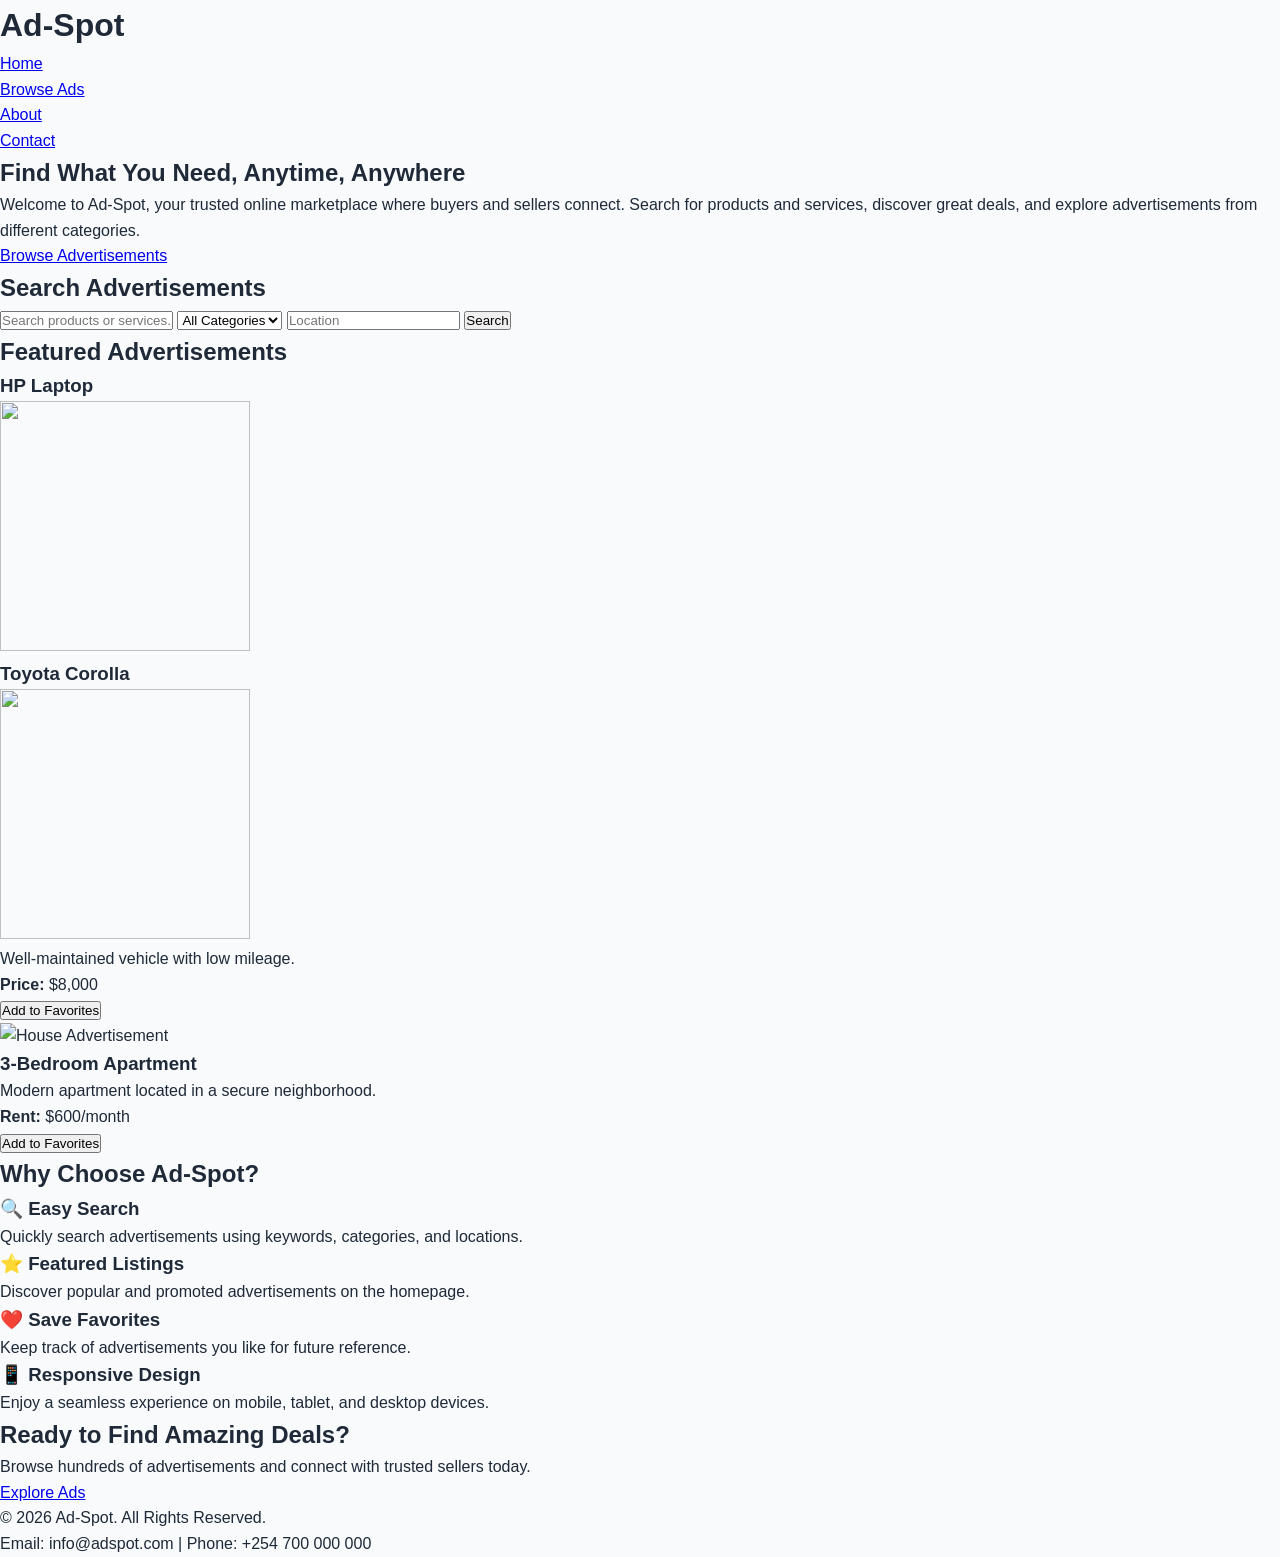
==== index.html @ 96683808 "Merge pull request #1 from Drizzy676/jethro Jethro" ====
<!DOCTYPE html>
<html lang="en">
<head>
    <meta charset="UTF-8">
    <meta name="viewport" content="width=device-width, initial-scale=1.0">
    <meta name="description" content="Ad-Spot - Search and browse advertisements for products and services.">
    <title>Ad-Spot | Home</title>

    <link rel="stylesheet" href="style.css">
</head>

<body>

    <!-- Header -->
    <header>
        <div class="logo">
            <h1>Ad-Spot</h1>
        </div>

        <nav>
            <ul>
                <li><a href="index.html" class="active">Home</a></li>
                <li><a href="browse.html">Browse Ads</a></li>
                <li><a href="about.html">About</a></li>
                <li><a href="contact.html">Contact</a></li>
            </ul>
        </nav>
    </header>

    <!--  Hero Section -->
    <section class="hero">
        <div class="hero-text">
            <h2>Find What You Need, Anytime, Anywhere</h2>

            <p>
                Welcome to Ad-Spot, your trusted online marketplace where buyers
                and sellers connect. Search for products and services, discover
                great deals, and explore advertisements from different categories.
            </p>

            <a href="browse.html" class="btn">Browse Advertisements</a>
        </div>
    </section>

    <!--  Search-->
    <section class="search">
        <h2>Search Advertisements</h2>

        <form>
            <input type="text" placeholder="Search products or services...">

            <select>
                <option>All Categories</option>
                <option>Electronics</option>
                <option>Vehicles</option>
                <option>Property</option>
                <option>Fashion</option>
                <option>Jobs</option>
                <option>Services</option>
            </select>

            <input type="text" placeholder="Location">

            <button type="submit">Search</button>
        </form>
    </section>

    <!-- Featured Ads -->
    <section class="featured-ads">
        <h2>Featured Advertisements</h2>

        <div class="ads">

            <article class="card">
                
                <h3>HP Laptop</h3>
                <img src="https://images.unsplash.com/photo-1541807084-5c52b6b3adef?fm=jpg&q=60&w=3000&auto=format&fit=crop&ixlib=rb-4.1.0&ixid=M3wxMjA3fDB8MHxzZWFyY2h8NHx8bGFwdG9wfGVufDB8fDB8fHww" alt="" height="250pxl" width="250pxl>

                <p>Powerful laptop suitable for work and study.</p>
                <p><strong>Price:</strong> $450</p>
                <button>Add to Favorites</button>
            </article>

            <article class="card">
                
                <h3>Toyota Corolla</h3>
                <img src="https://upload.wikimedia.org/wikipedia/commons/thumb/f/f6/Toyota_Corolla_Limousine_Hybrid_Genf_2019_1Y7A5576.jpg/330px-Toyota_Corolla_Limousine_Hybrid_Genf_2019_1Y7A5576.jpg?utm_source=sco.wikipedia.org&utm_campaign=parser&utm_content=thumbnail" alt="" height="250pxl" width="250pxl">
                <p>Well-maintained vehicle with low mileage.</p>
                <p><strong>Price:</strong> $8,000</p>
                <button>Add to Favorites</button>
            </article>

            <article class="card">
                <img src="images/house.jpg" alt="House Advertisement">
                <h3>3-Bedroom Apartment</h3>
                <p>Modern apartment located in a secure neighborhood.</p>
                <p><strong>Rent:</strong> $600/month</p>
                <button>Add to Favorites</button>
            </article>

        </div>
    </section>

    <!-- Why Choose Us  -->
    <section class="features">
        <h2>Why Choose Ad-Spot?</h2>

        <div class="feature-list">

            <div class="feature">
                <h3>🔍 Easy Search</h3>
                <p>Quickly search advertisements using keywords, categories, and locations.</p>
            </div>

            <div class="feature">
                <h3>⭐ Featured Listings</h3>
                <p>Discover popular and promoted advertisements on the homepage.</p>
            </div>

            <div class="feature">
                <h3>❤️ Save Favorites</h3>
                <p>Keep track of advertisements you like for future reference.</p>
            </div>

            <div class="feature">
                <h3>📱 Responsive Design</h3>
                <p>Enjoy a seamless experience on mobile, tablet, and desktop devices.</p>
            </div>

        </div>
    </section>

    <!--  Call to Action  -->
    <section class="cta">
        <h2>Ready to Find Amazing Deals?</h2>
        <p>Browse hundreds of advertisements and connect with trusted sellers today.</p>

        <a href="browse.html" class="btn">Explore Ads</a>
    </section>

    <!--  Footer  -->
    <footer>
        <p>&copy; 2026 Ad-Spot. All Rights Reserved.</p>

        <p>
            Email: info@adspot.com |
            Phone: +254 700 000 000
        </p>
    </footer>

</body>
</html>
---- style.css ----
*{
    margin:0;
    padding:0;
    box-sizing:border-box;
    font-family:'Poppins',sans-serif;
}

html{
    scroll-behavior:smooth;
}

body{
    background:#F8FAFC;
    color:#1F2937;
    line-height:1.6;
}
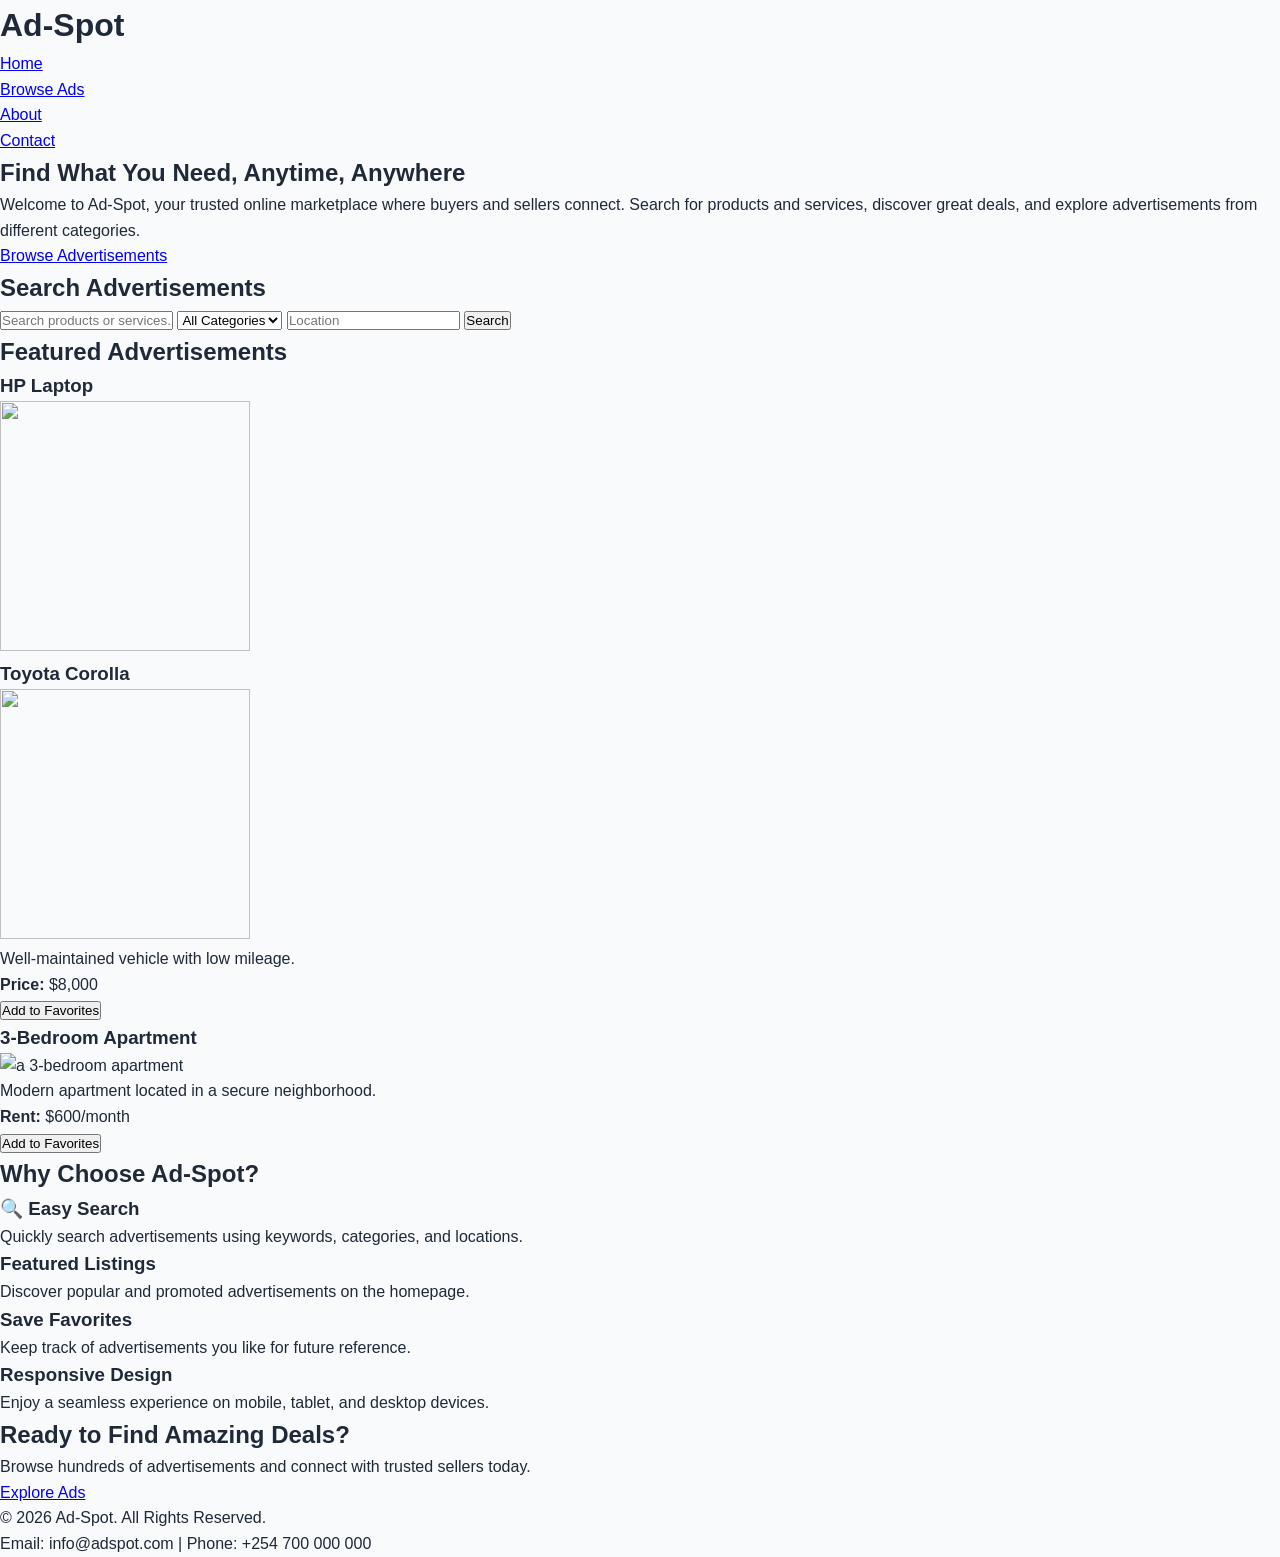
==== commit 15978443: "made changes on index.html and added images" ====
--- a/index.html
+++ b/index.html
@@ -91,8 +91,8 @@
             </article>
 
             <article class="card">
-                <img src="images/house.jpg" alt="House Advertisement">
                 <h3>3-Bedroom Apartment</h3>
+                <img src="https://propscout.co.ke/storage/properties/files/newly-built-1-bedroom-min-apartment-to-let-in-karen-s3kc2.jpg" alt="a 3-bedroom apartment" height="250 pxl" width="250pxl">
                 <p>Modern apartment located in a secure neighborhood.</p>
                 <p><strong>Rent:</strong> $600/month</p>
                 <button>Add to Favorites</button>
@@ -113,17 +113,17 @@
             </div>
 
             <div class="feature">
-                <h3>⭐ Featured Listings</h3>
+                <h3>Featured Listings</h3>
                 <p>Discover popular and promoted advertisements on the homepage.</p>
             </div>
 
             <div class="feature">
-                <h3>❤️ Save Favorites</h3>
+                <h3> Save Favorites</h3>
                 <p>Keep track of advertisements you like for future reference.</p>
             </div>
 
             <div class="feature">
-                <h3>📱 Responsive Design</h3>
+                <h3> Responsive Design</h3>
                 <p>Enjoy a seamless experience on mobile, tablet, and desktop devices.</p>
             </div>
 
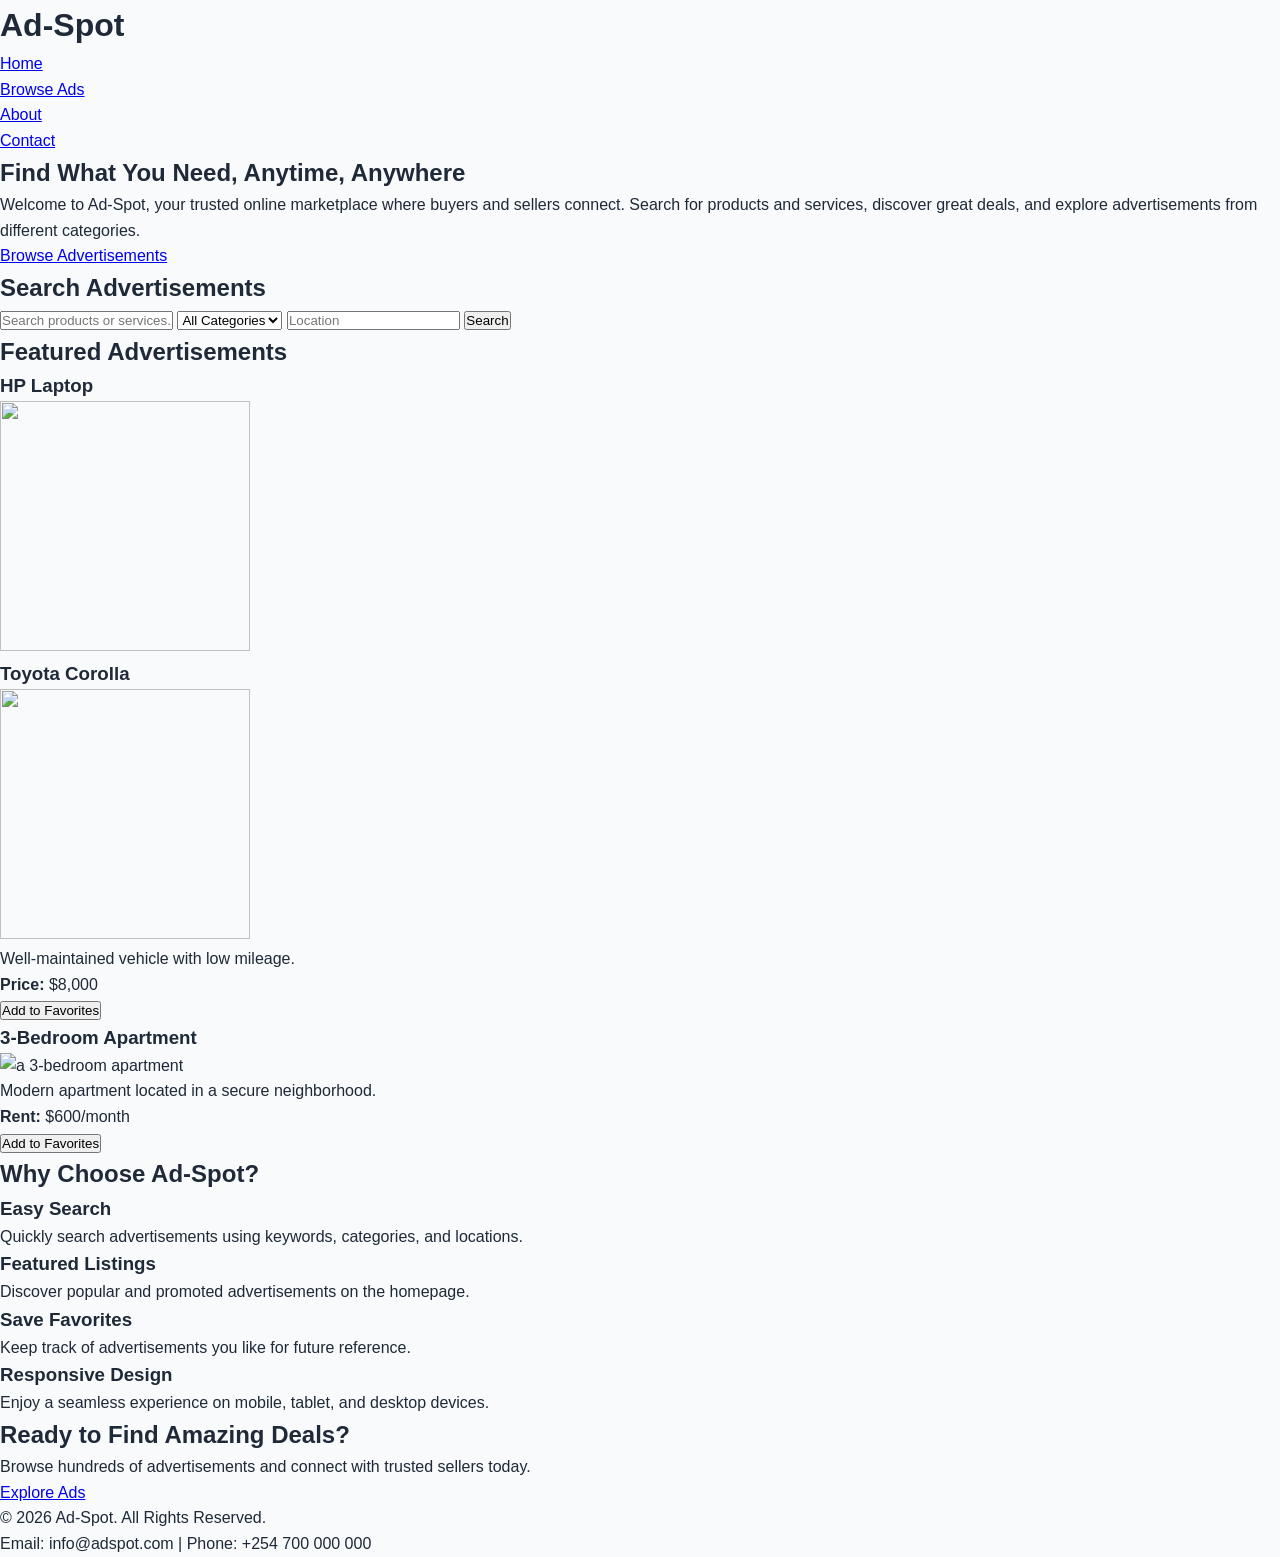
==== commit a2e074d1: "update home" ====
--- a/index.html
+++ b/index.html
@@ -1,153 +1,147 @@
-<!DOCTYPE html>
-<html lang="en">
-<head>
-    <meta charset="UTF-8">
-    <meta name="viewport" content="width=device-width, initial-scale=1.0">
-    <meta name="description" content="Ad-Spot - Search and browse advertisements for products and services.">
-    <title>Ad-Spot | Home</title>
-
-    <link rel="stylesheet" href="style.css">
-</head>
-
-<body>
-
-    <!-- Header -->
-    <header>
-        <div class="logo">
-            <h1>Ad-Spot</h1>
-        </div>
-
-        <nav>
-            <ul>
-                <li><a href="index.html" class="active">Home</a></li>
-                <li><a href="browse.html">Browse Ads</a></li>
-                <li><a href="about.html">About</a></li>
-                <li><a href="contact.html">Contact</a></li>
-            </ul>
-        </nav>
-    </header>
-
-    <!--  Hero Section -->
-    <section class="hero">
-        <div class="hero-text">
-            <h2>Find What You Need, Anytime, Anywhere</h2>
-
-            <p>
-                Welcome to Ad-Spot, your trusted online marketplace where buyers
-                and sellers connect. Search for products and services, discover
-                great deals, and explore advertisements from different categories.
-            </p>
-
-            <a href="browse.html" class="btn">Browse Advertisements</a>
-        </div>
-    </section>
-
-    <!--  Search-->
-    <section class="search">
-        <h2>Search Advertisements</h2>
-
-        <form>
-            <input type="text" placeholder="Search products or services...">
-
-            <select>
-                <option>All Categories</option>
-                <option>Electronics</option>
-                <option>Vehicles</option>
-                <option>Property</option>
-                <option>Fashion</option>
-                <option>Jobs</option>
-                <option>Services</option>
-            </select>
-
-            <input type="text" placeholder="Location">
-
-            <button type="submit">Search</button>
-        </form>
-    </section>
-
-    <!-- Featured Ads -->
-    <section class="featured-ads">
-        <h2>Featured Advertisements</h2>
-
-        <div class="ads">
-
-            <article class="card">
-                
-                <h3>HP Laptop</h3>
-                <img src="https://images.unsplash.com/photo-1541807084-5c52b6b3adef?fm=jpg&q=60&w=3000&auto=format&fit=crop&ixlib=rb-4.1.0&ixid=M3wxMjA3fDB8MHxzZWFyY2h8NHx8bGFwdG9wfGVufDB8fDB8fHww" alt="" height="250pxl" width="250pxl>
-
-                <p>Powerful laptop suitable for work and study.</p>
-                <p><strong>Price:</strong> $450</p>
-                <button>Add to Favorites</button>
-            </article>
-
-            <article class="card">
-                
-                <h3>Toyota Corolla</h3>
-                <img src="https://upload.wikimedia.org/wikipedia/commons/thumb/f/f6/Toyota_Corolla_Limousine_Hybrid_Genf_2019_1Y7A5576.jpg/330px-Toyota_Corolla_Limousine_Hybrid_Genf_2019_1Y7A5576.jpg?utm_source=sco.wikipedia.org&utm_campaign=parser&utm_content=thumbnail" alt="" height="250pxl" width="250pxl">
-                <p>Well-maintained vehicle with low mileage.</p>
-                <p><strong>Price:</strong> $8,000</p>
-                <button>Add to Favorites</button>
-            </article>
-
-            <article class="card">
-                <h3>3-Bedroom Apartment</h3>
-                <img src="https://propscout.co.ke/storage/properties/files/newly-built-1-bedroom-min-apartment-to-let-in-karen-s3kc2.jpg" alt="a 3-bedroom apartment" height="250 pxl" width="250pxl">
-                <p>Modern apartment located in a secure neighborhood.</p>
-                <p><strong>Rent:</strong> $600/month</p>
-                <button>Add to Favorites</button>
-            </article>
-
-        </div>
-    </section>
-
-    <!-- Why Choose Us  -->
-    <section class="features">
-        <h2>Why Choose Ad-Spot?</h2>
-
-        <div class="feature-list">
-
-            <div class="feature">
-                <h3>🔍 Easy Search</h3>
-                <p>Quickly search advertisements using keywords, categories, and locations.</p>
-            </div>
-
-            <div class="feature">
-                <h3>Featured Listings</h3>
-                <p>Discover popular and promoted advertisements on the homepage.</p>
-            </div>
-
-            <div class="feature">
-                <h3> Save Favorites</h3>
-                <p>Keep track of advertisements you like for future reference.</p>
-            </div>
-
-            <div class="feature">
-                <h3> Responsive Design</h3>
-                <p>Enjoy a seamless experience on mobile, tablet, and desktop devices.</p>
-            </div>
-
-        </div>
-    </section>
-
-    <!--  Call to Action  -->
-    <section class="cta">
-        <h2>Ready to Find Amazing Deals?</h2>
-        <p>Browse hundreds of advertisements and connect with trusted sellers today.</p>
-
-        <a href="browse.html" class="btn">Explore Ads</a>
-    </section>
-
-    <!--  Footer  -->
-    <footer>
-        <p>&copy; 2026 Ad-Spot. All Rights Reserved.</p>
-
-        <p>
-            Email: info@adspot.com |
-            Phone: +254 700 000 000
-        </p>
-    </footer>
-
-</body>
-</html>
-
+<!DOCTYPE html>
+<html lang="en">
+<head>
+    <meta charset="UTF-8">
+    <meta name="viewport" content="width=device-width, initial-scale=1.0">
+    <meta name="description" content="Ad-Spot - Search and browse advertisements for products and services.">
+    <title>Ad-Spot | Home</title>
+
+    <link rel="stylesheet" href="style.css">
+</head>
+
+<body>
+
+    <header>
+        <div class="logo">
+            <h1>Ad-Spot</h1>
+        </div>
+
+        <nav>
+            <ul>
+                <li><a href="index.html" class="active">Home</a></li>
+                <li><a href="browse.html">Browse Ads</a></li>
+                <li><a href="about.html">About</a></li>
+                <li><a href="contact.html">Contact</a></li>
+            </ul>
+        </nav>
+    </header>
+
+    <section class="hero">
+        <div class="hero-text">
+            <h2>Find What You Need, Anytime, Anywhere</h2>
+
+            <p>
+                Welcome to Ad-Spot, your trusted online marketplace where buyers
+                and sellers connect. Search for products and services, discover
+                great deals, and explore advertisements from different categories.
+            </p>
+
+            <a href="advertisement.html" class="btn">Browse Advertisements</a>
+        </div>
+    </section>
+
+    <section class="search">
+        <h2>Search Advertisements</h2>
+
+        <form>
+            <input type="text" placeholder="Search products or services...">
+
+            <select>
+                <option>All Categories</option>
+                <option>Electronics</option>
+                <option>Vehicles</option>
+                <option>Property</option>
+                <option>Fashion</option>
+                <option>Jobs</option>
+                <option>Services</option>
+            </select>
+
+            <input type="text" placeholder="Location">
+
+            <button type="submit">Search</button>
+        </form>
+    </section>
+
+    <section class="featured-ads">
+        <h2>Featured Advertisements</h2>
+
+        <div class="ads">
+
+            <article class="card">
+                
+                <h3>HP Laptop</h3>
+                <img src="https://images.unsplash.com/photo-1541807084-5c52b6b3adef?fm=jpg&q=60&w=3000&auto=format&fit=crop&ixlib=rb-4.1.0&ixid=M3wxMjA3fDB8MHxzZWFyY2h8NHx8bGFwdG9wfGVufDB8fDB8fHww" alt="" height="250pxl" width="250pxl>
+
+                <p>Powerful laptop suitable for work and study.</p>
+                <p><strong>Price:</strong> $450</p>
+                <button>Add to Favorites</button>
+            </article>
+
+            <article class="card">
+                
+                <h3>Toyota Corolla</h3>
+                <img src="https://upload.wikimedia.org/wikipedia/commons/thumb/f/f6/Toyota_Corolla_Limousine_Hybrid_Genf_2019_1Y7A5576.jpg/330px-Toyota_Corolla_Limousine_Hybrid_Genf_2019_1Y7A5576.jpg?utm_source=sco.wikipedia.org&utm_campaign=parser&utm_content=thumbnail" alt="" height="250pxl" width="250pxl">
+                <p>Well-maintained vehicle with low mileage.</p>
+                <p><strong>Price:</strong> $8,000</p>
+                <button>Add to Favorites</button>
+            </article>
+
+            <article class="card">
+                <h3>3-Bedroom Apartment</h3>
+                <img src="https://propscout.co.ke/storage/properties/files/newly-built-1-bedroom-min-apartment-to-let-in-karen-s3kc2.jpg" alt="a 3-bedroom apartment" height="250 pxl" width="250pxl">
+                <p>Modern apartment located in a secure neighborhood.</p>
+                <p><strong>Rent:</strong> $600/month</p>
+                <button>Add to Favorites</button>
+            </article>
+
+        </div>
+    </section>
+
+    <section class="features">
+        <h2>Why Choose Ad-Spot?</h2>
+
+        <div class="feature-list">
+
+            <div class="feature">
+                <h3>Easy Search</h3>
+                <p>Quickly search advertisements using keywords, categories, and locations.</p>
+            </div>
+
+            <div class="feature">
+                <h3>Featured Listings</h3>
+                <p>Discover popular and promoted advertisements on the homepage.</p>
+            </div>
+
+            <div class="feature">
+                <h3> Save Favorites</h3>
+                <p>Keep track of advertisements you like for future reference.</p>
+            </div>
+
+            <div class="feature">
+                <h3> Responsive Design</h3>
+                <p>Enjoy a seamless experience on mobile, tablet, and desktop devices.</p>
+            </div>
+
+        </div>
+    </section>
+
+    <section class="cta">
+        <h2>Ready to Find Amazing Deals?</h2>
+        <p>Browse hundreds of advertisements and connect with trusted sellers today.</p>
+
+        <a href="advertisement.html" class="btn">Explore Ads</a>
+    </section>
+
+    <footer>
+        <p>&copy; 2026 Ad-Spot. All Rights Reserved.</p>
+
+        <p>
+            Email: info@adspot.com |
+            Phone: +254 700 000 000
+        </p>
+    </footer>
+
+<script src="script.js"></script>
+
+</body>
+</html>
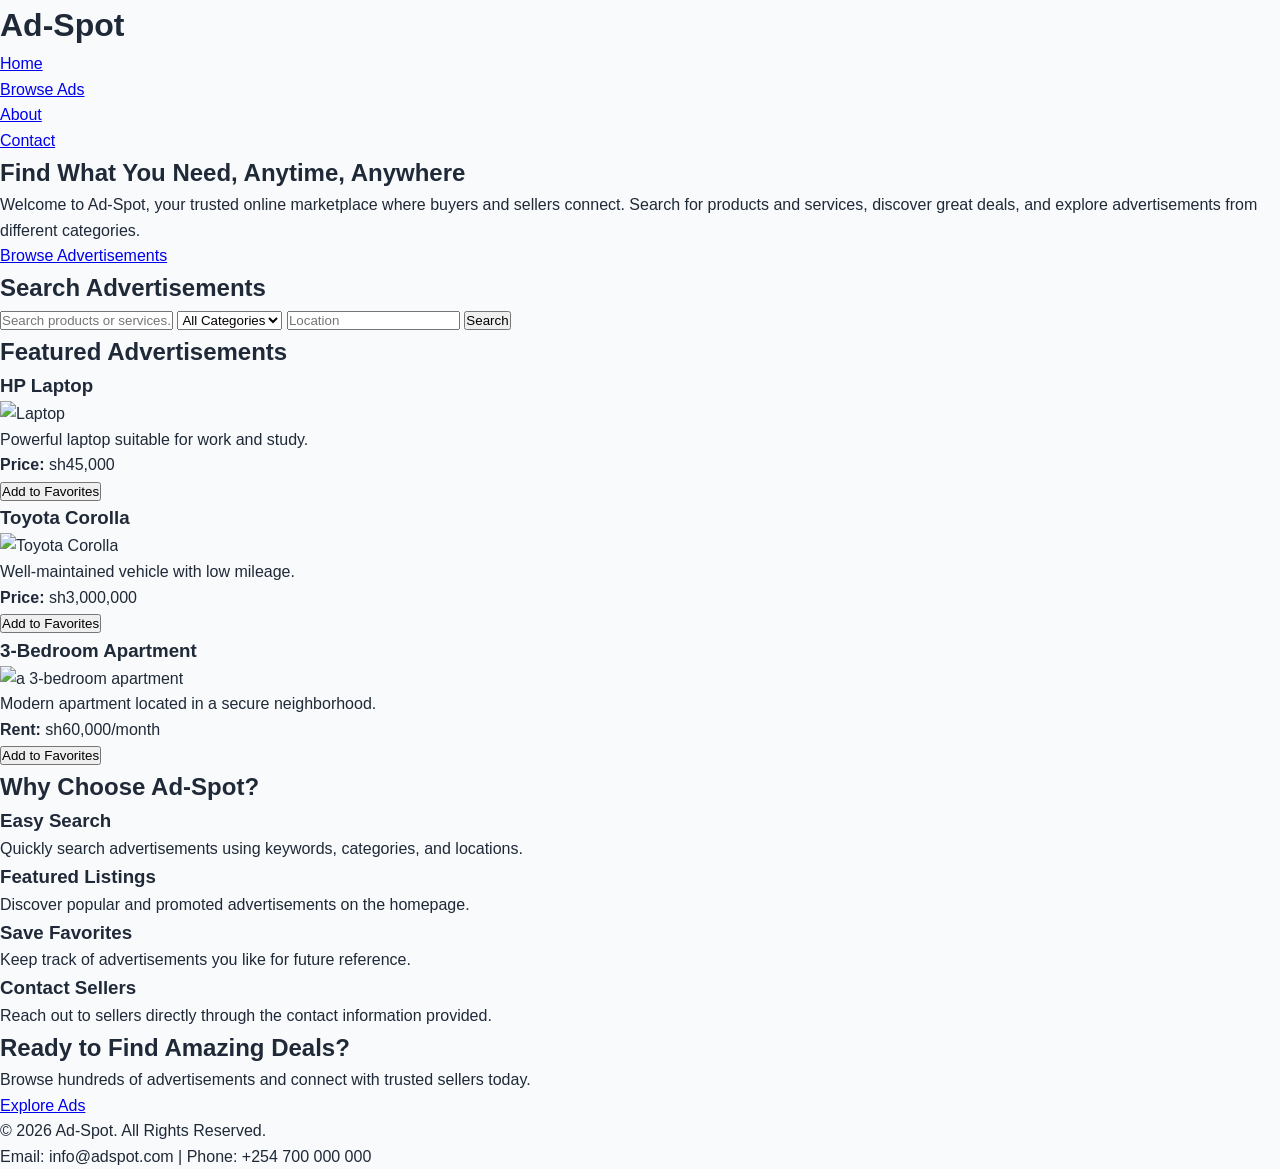
==== commit 84096caa: "Final homepage" ====
--- a/index.html
+++ b/index.html
@@ -19,7 +19,7 @@
         <nav>
             <ul>
                 <li><a href="index.html" class="active">Home</a></li>
-                <li><a href="browse.html">Browse Ads</a></li>
+                <li><a href="advertisement.html">Browse Ads</a></li>
                 <li><a href="about.html">About</a></li>
                 <li><a href="contact.html">Contact</a></li>
             </ul>
@@ -70,27 +70,27 @@
             <article class="card">
                 
                 <h3>HP Laptop</h3>
-                <img src="https://images.unsplash.com/photo-1541807084-5c52b6b3adef?fm=jpg&q=60&w=3000&auto=format&fit=crop&ixlib=rb-4.1.0&ixid=M3wxMjA3fDB8MHxzZWFyY2h8NHx8bGFwdG9wfGVufDB8fDB8fHww" alt="" height="250pxl" width="250pxl>
+                <img src="https://images.unsplash.com/photo-1541807084-5c52b6b3adef?fm=jpg&q=60&w=3000&auto=format&fit=crop&ixlib=rb-4.1.0&ixid=M3wxMjA3fDB8MHxzZWFyY2h8NHx8bGFwdG9wfGVufDB8fDB8fHww" alt="Laptop" height="250px" width="250px">
 
                 <p>Powerful laptop suitable for work and study.</p>
-                <p><strong>Price:</strong> $450</p>
+                <p><strong>Price:</strong> sh45,000</p>
                 <button>Add to Favorites</button>
             </article>
 
             <article class="card">
                 
                 <h3>Toyota Corolla</h3>
-                <img src="https://upload.wikimedia.org/wikipedia/commons/thumb/f/f6/Toyota_Corolla_Limousine_Hybrid_Genf_2019_1Y7A5576.jpg/330px-Toyota_Corolla_Limousine_Hybrid_Genf_2019_1Y7A5576.jpg?utm_source=sco.wikipedia.org&utm_campaign=parser&utm_content=thumbnail" alt="" height="250pxl" width="250pxl">
+                <img src="https://upload.wikimedia.org/wikipedia/commons/thumb/f/f6/Toyota_Corolla_Limousine_Hybrid_Genf_2019_1Y7A5576.jpg/330px-Toyota_Corolla_Limousine_Hybrid_Genf_2019_1Y7A5576.jpg?utm_source=sco.wikipedia.org&utm_campaign=parser&utm_content=thumbnail" alt="Toyota Corolla" height="250px" width="250px">
                 <p>Well-maintained vehicle with low mileage.</p>
-                <p><strong>Price:</strong> $8,000</p>
+                <p><strong>Price:</strong> sh3,000,000</p>
                 <button>Add to Favorites</button>
             </article>
 
             <article class="card">
                 <h3>3-Bedroom Apartment</h3>
-                <img src="https://propscout.co.ke/storage/properties/files/newly-built-1-bedroom-min-apartment-to-let-in-karen-s3kc2.jpg" alt="a 3-bedroom apartment" height="250 pxl" width="250pxl">
+                <img src="https://propscout.co.ke/storage/properties/files/newly-built-1-bedroom-min-apartment-to-let-in-karen-s3kc2.jpg" alt="a 3-bedroom apartment" height="250px" width="250px">
                 <p>Modern apartment located in a secure neighborhood.</p>
-                <p><strong>Rent:</strong> $600/month</p>
+                <p><strong>Rent:</strong> sh60,000/month</p>
                 <button>Add to Favorites</button>
             </article>
 
@@ -118,8 +118,8 @@
             </div>
 
             <div class="feature">
-                <h3> Responsive Design</h3>
-                <p>Enjoy a seamless experience on mobile, tablet, and desktop devices.</p>
+                <h3>Contact Sellers</h3>
+                <p>Reach out to sellers directly through the contact information provided.</p>
             </div>
 
         </div>
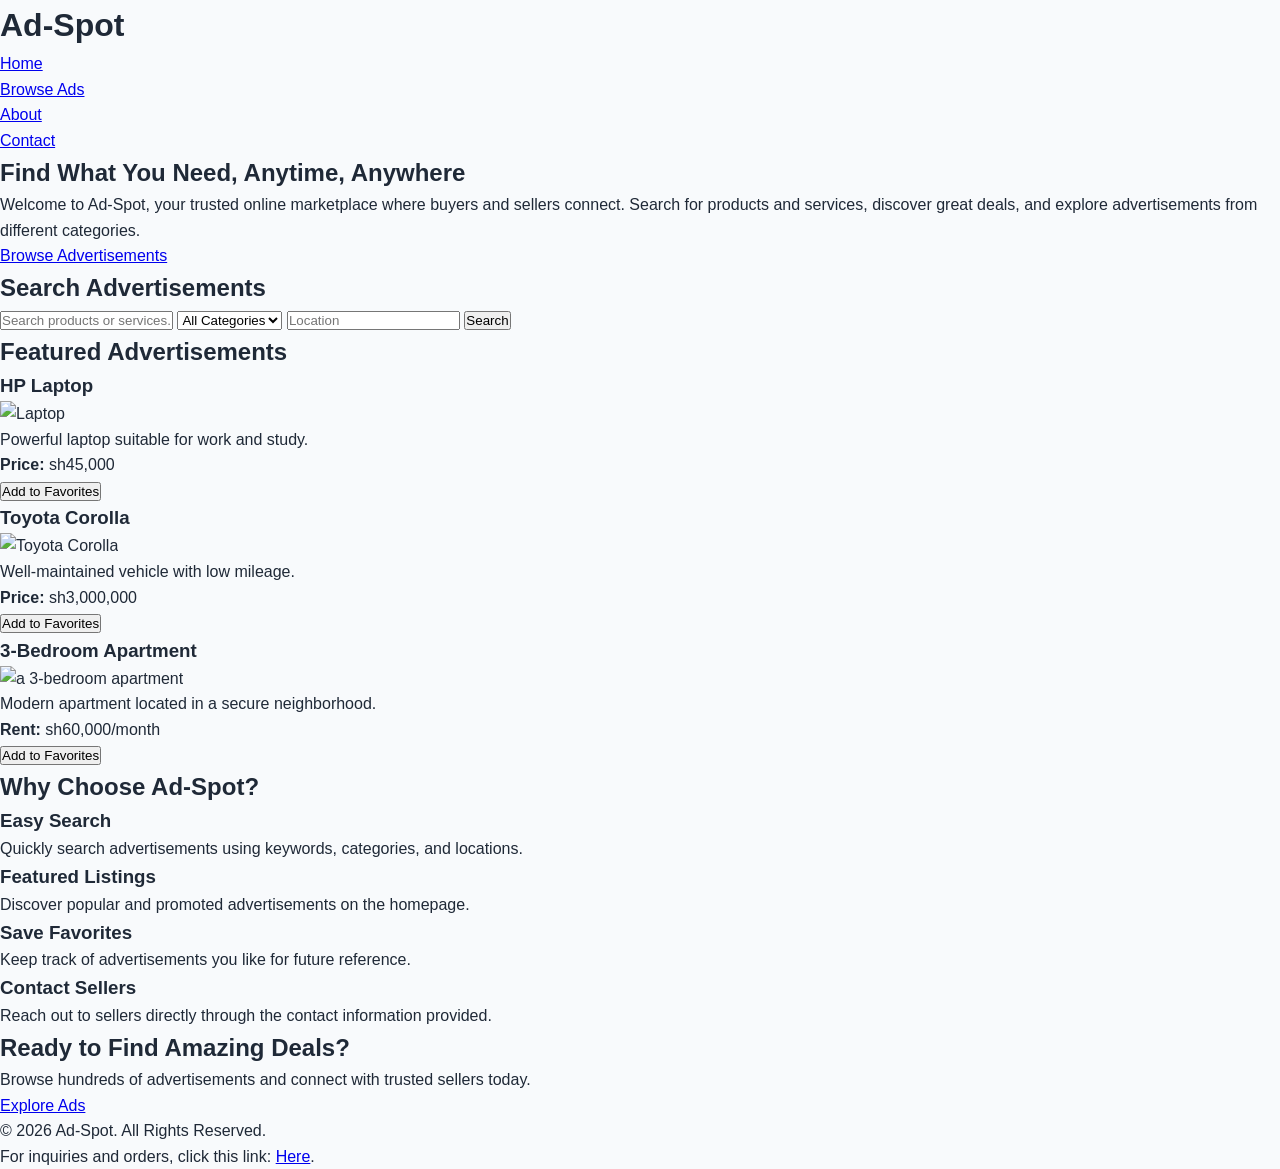
==== commit fce7ba70: "added contact info on homepage" ====
--- a/index.html
+++ b/index.html
@@ -136,8 +136,7 @@
         <p>&copy; 2026 Ad-Spot. All Rights Reserved.</p>
 
         <p>
-            Email: info@adspot.com |
-            Phone: +254 700 000 000
+            For inquiries and orders, click this link: <a href="contact.html">Here</a>.
         </p>
     </footer>
 
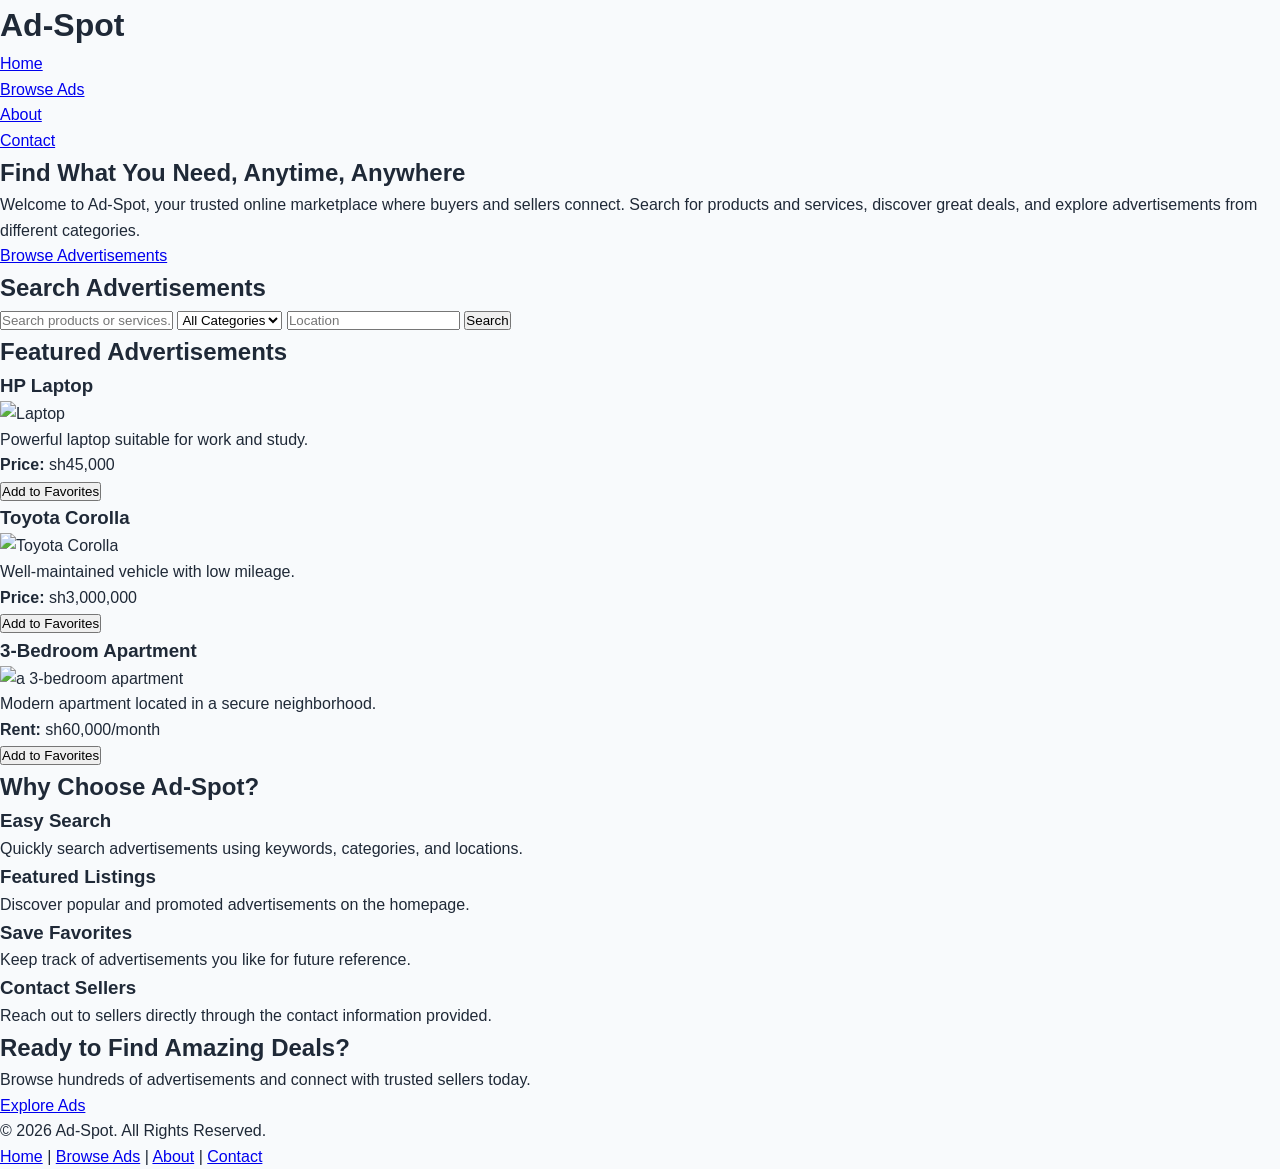
==== commit 63e2574c: "add nav bar" ====
--- a/index.html
+++ b/index.html
@@ -136,7 +136,10 @@
         <p>&copy; 2026 Ad-Spot. All Rights Reserved.</p>
 
         <p>
-            For inquiries and orders, click this link: <a href="contact.html">Here</a>.
+            <a href="index.html">Home</a> |
+            <a href="advertisement.html">Browse Ads</a> |
+            <a href="about.html">About</a> |
+            <a href="contact.html">Contact</a>
         </p>
     </footer>
 
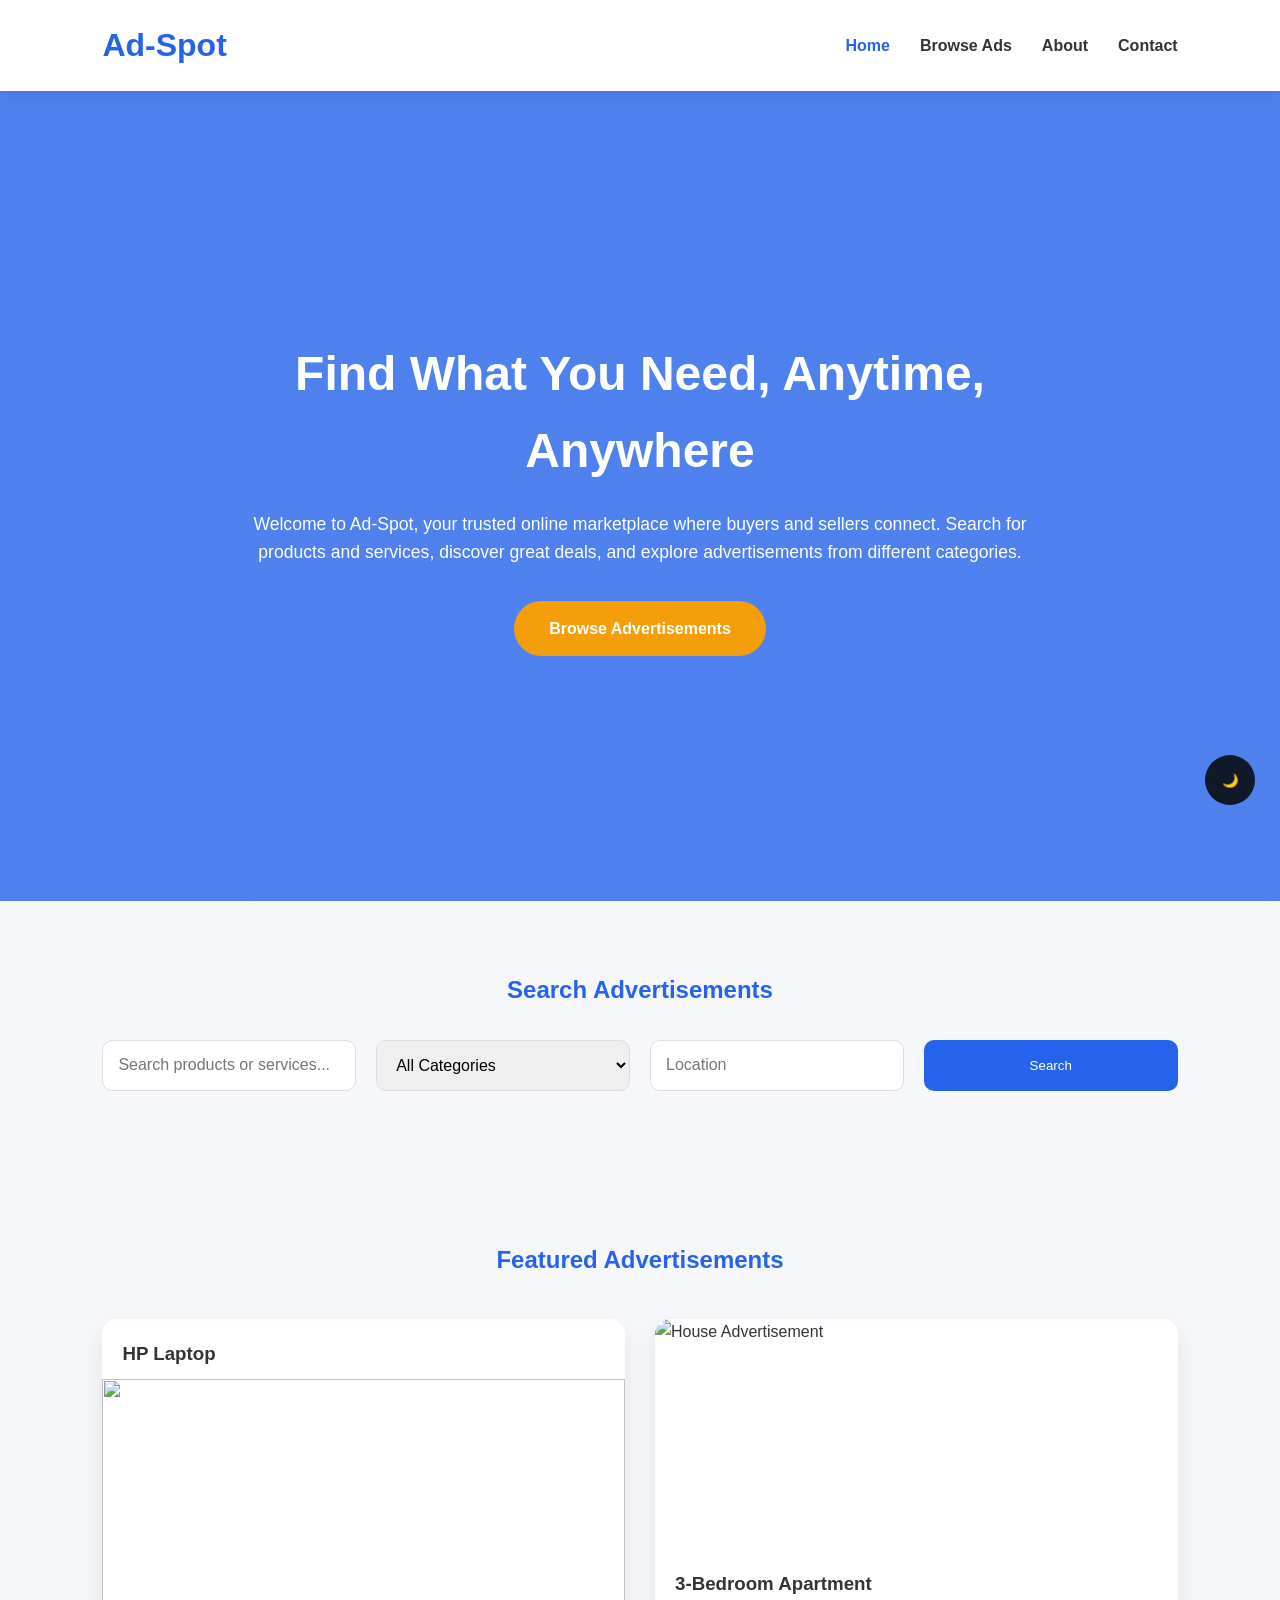
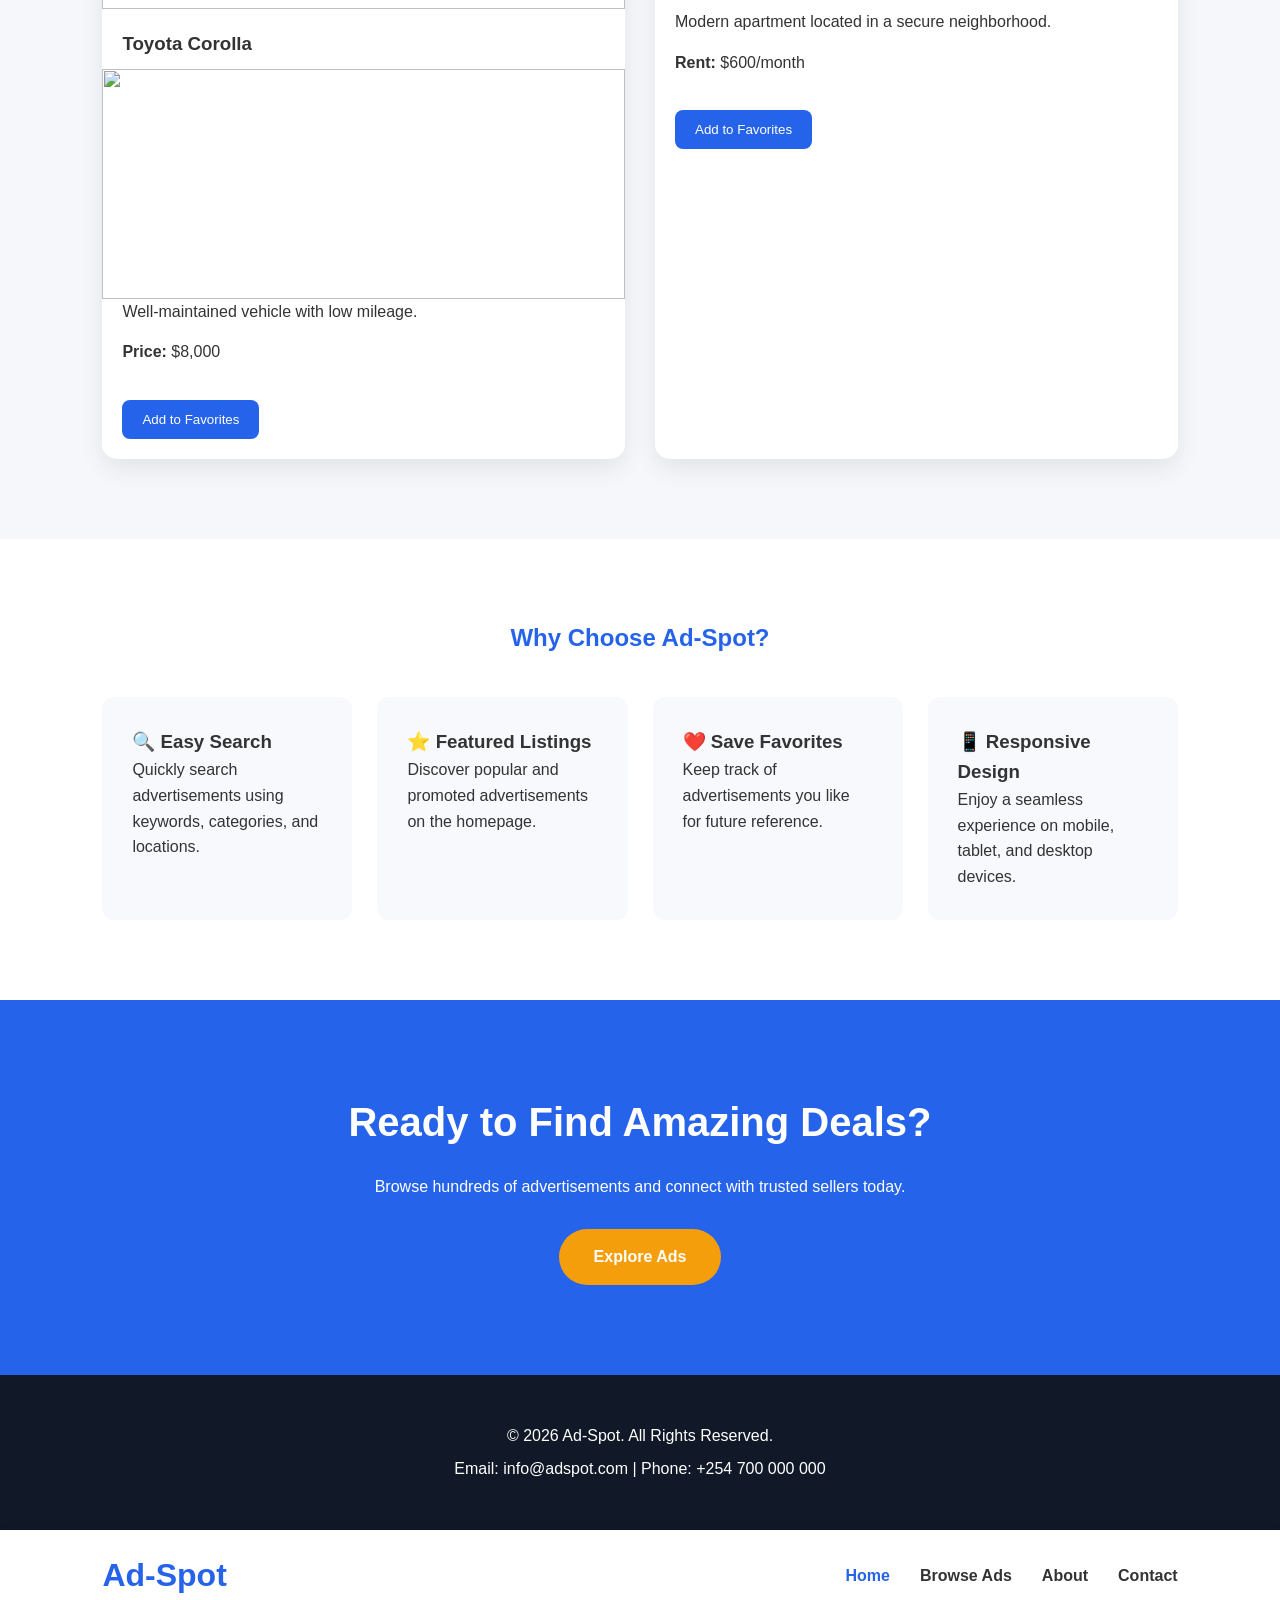
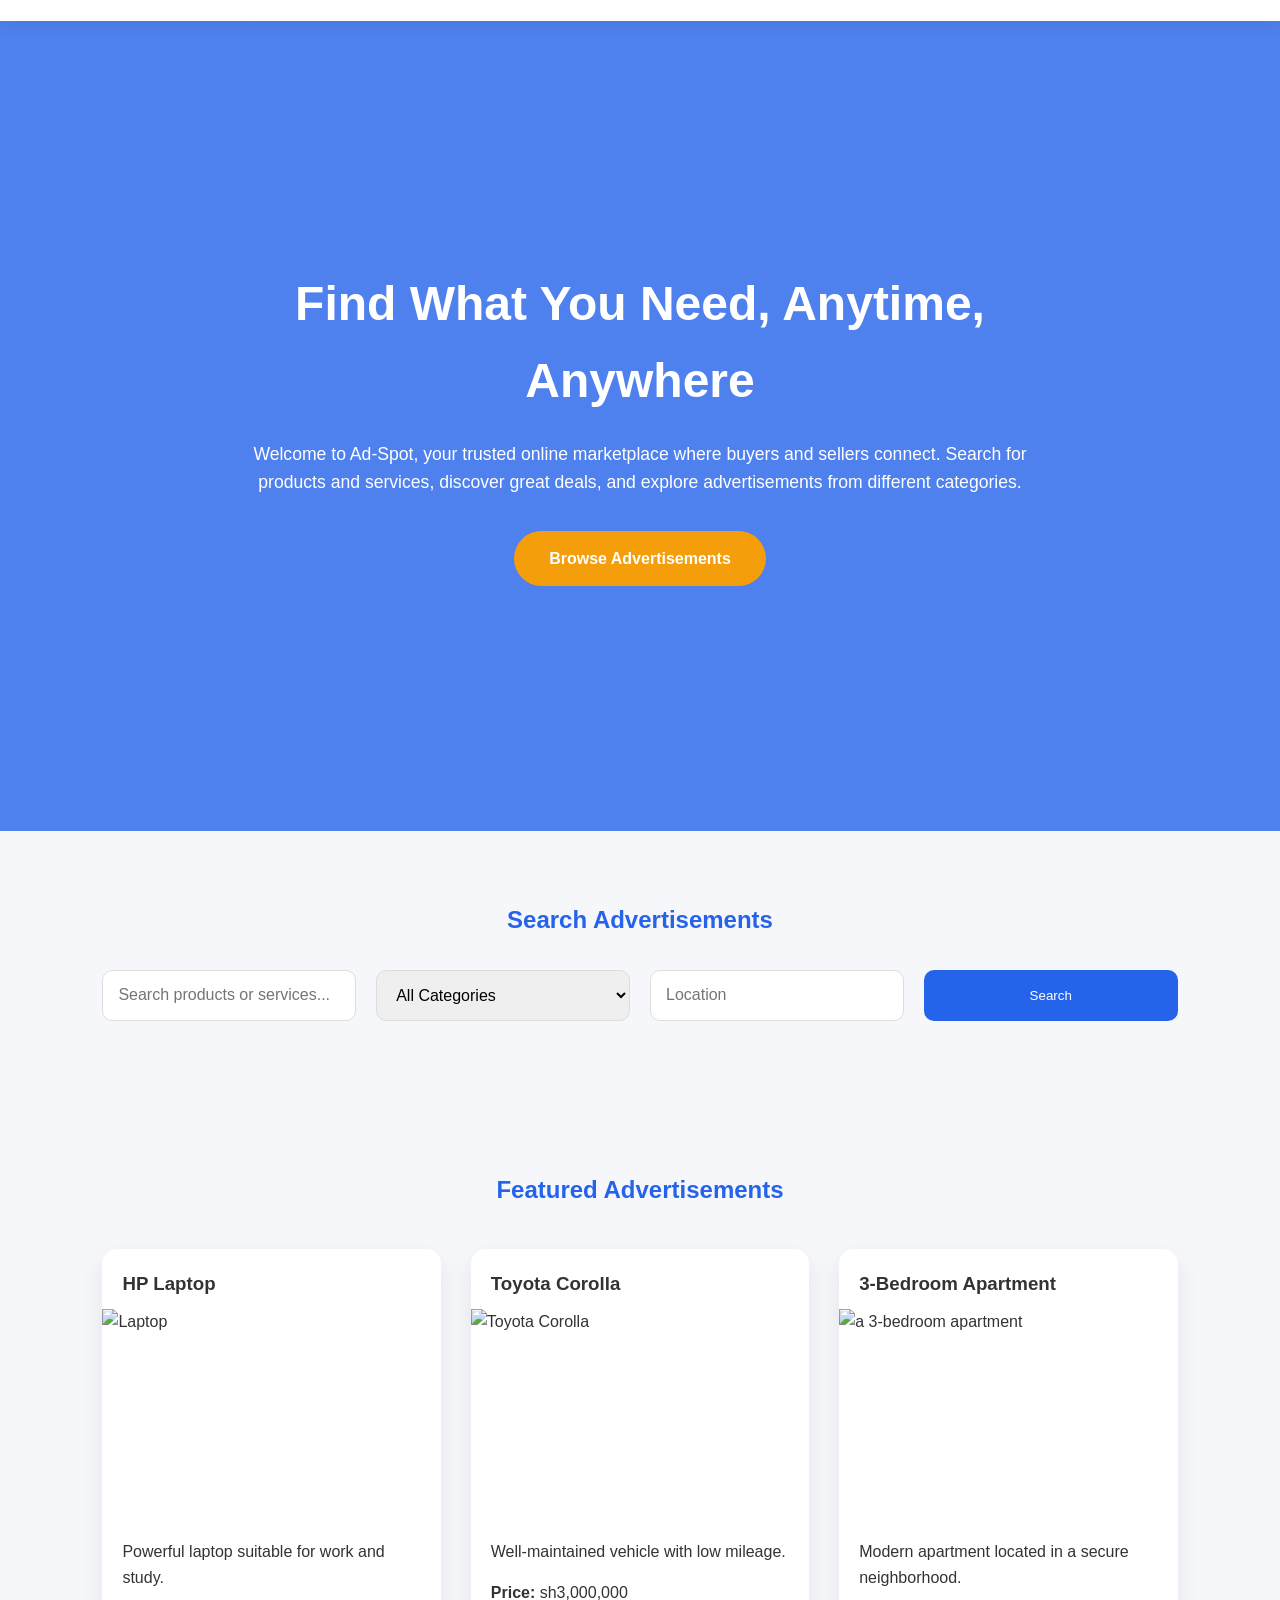
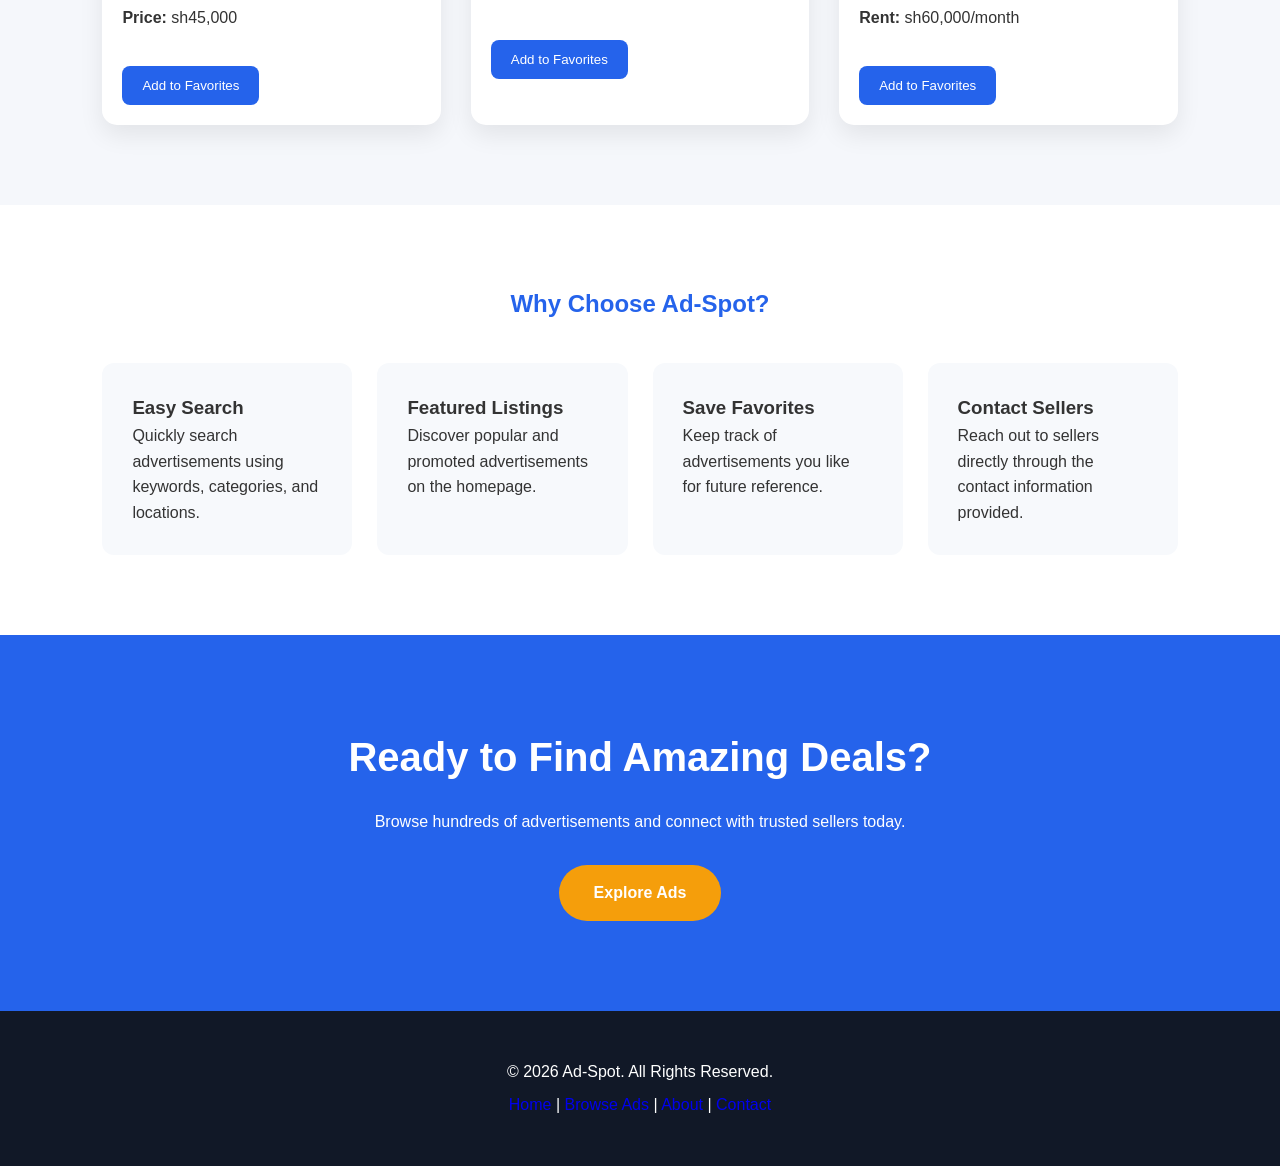
==== commit 5e7220cd: "Merge branch 'main' into development" ====
--- a/index.html
+++ b/index.html
@@ -1,149 +1,303 @@
-<!DOCTYPE html>
-<html lang="en">
-<head>
-    <meta charset="UTF-8">
-    <meta name="viewport" content="width=device-width, initial-scale=1.0">
-    <meta name="description" content="Ad-Spot - Search and browse advertisements for products and services.">
-    <title>Ad-Spot | Home</title>
-
-    <link rel="stylesheet" href="style.css">
-</head>
-
-<body>
-
-    <header>
-        <div class="logo">
-            <h1>Ad-Spot</h1>
-        </div>
-
-        <nav>
-            <ul>
-                <li><a href="index.html" class="active">Home</a></li>
-                <li><a href="advertisement.html">Browse Ads</a></li>
-                <li><a href="about.html">About</a></li>
-                <li><a href="contact.html">Contact</a></li>
-            </ul>
-        </nav>
-    </header>
-
-    <section class="hero">
-        <div class="hero-text">
-            <h2>Find What You Need, Anytime, Anywhere</h2>
-
-            <p>
-                Welcome to Ad-Spot, your trusted online marketplace where buyers
-                and sellers connect. Search for products and services, discover
-                great deals, and explore advertisements from different categories.
-            </p>
-
-            <a href="advertisement.html" class="btn">Browse Advertisements</a>
-        </div>
-    </section>
-
-    <section class="search">
-        <h2>Search Advertisements</h2>
-
-        <form>
-            <input type="text" placeholder="Search products or services...">
-
-            <select>
-                <option>All Categories</option>
-                <option>Electronics</option>
-                <option>Vehicles</option>
-                <option>Property</option>
-                <option>Fashion</option>
-                <option>Jobs</option>
-                <option>Services</option>
-            </select>
-
-            <input type="text" placeholder="Location">
-
-            <button type="submit">Search</button>
-        </form>
-    </section>
-
-    <section class="featured-ads">
-        <h2>Featured Advertisements</h2>
-
-        <div class="ads">
-
-            <article class="card">
-                
-                <h3>HP Laptop</h3>
-                <img src="https://images.unsplash.com/photo-1541807084-5c52b6b3adef?fm=jpg&q=60&w=3000&auto=format&fit=crop&ixlib=rb-4.1.0&ixid=M3wxMjA3fDB8MHxzZWFyY2h8NHx8bGFwdG9wfGVufDB8fDB8fHww" alt="Laptop" height="250px" width="250px">
-
-                <p>Powerful laptop suitable for work and study.</p>
-                <p><strong>Price:</strong> sh45,000</p>
-                <button>Add to Favorites</button>
-            </article>
-
-            <article class="card">
-                
-                <h3>Toyota Corolla</h3>
-                <img src="https://upload.wikimedia.org/wikipedia/commons/thumb/f/f6/Toyota_Corolla_Limousine_Hybrid_Genf_2019_1Y7A5576.jpg/330px-Toyota_Corolla_Limousine_Hybrid_Genf_2019_1Y7A5576.jpg?utm_source=sco.wikipedia.org&utm_campaign=parser&utm_content=thumbnail" alt="Toyota Corolla" height="250px" width="250px">
-                <p>Well-maintained vehicle with low mileage.</p>
-                <p><strong>Price:</strong> sh3,000,000</p>
-                <button>Add to Favorites</button>
-            </article>
-
-            <article class="card">
-                <h3>3-Bedroom Apartment</h3>
-                <img src="https://propscout.co.ke/storage/properties/files/newly-built-1-bedroom-min-apartment-to-let-in-karen-s3kc2.jpg" alt="a 3-bedroom apartment" height="250px" width="250px">
-                <p>Modern apartment located in a secure neighborhood.</p>
-                <p><strong>Rent:</strong> sh60,000/month</p>
-                <button>Add to Favorites</button>
-            </article>
-
-        </div>
-    </section>
-
-    <section class="features">
-        <h2>Why Choose Ad-Spot?</h2>
-
-        <div class="feature-list">
-
-            <div class="feature">
-                <h3>Easy Search</h3>
-                <p>Quickly search advertisements using keywords, categories, and locations.</p>
-            </div>
-
-            <div class="feature">
-                <h3>Featured Listings</h3>
-                <p>Discover popular and promoted advertisements on the homepage.</p>
-            </div>
-
-            <div class="feature">
-                <h3> Save Favorites</h3>
-                <p>Keep track of advertisements you like for future reference.</p>
-            </div>
-
-            <div class="feature">
-                <h3>Contact Sellers</h3>
-                <p>Reach out to sellers directly through the contact information provided.</p>
-            </div>
-
-        </div>
-    </section>
-
-    <section class="cta">
-        <h2>Ready to Find Amazing Deals?</h2>
-        <p>Browse hundreds of advertisements and connect with trusted sellers today.</p>
-
-        <a href="advertisement.html" class="btn">Explore Ads</a>
-    </section>
-
-    <footer>
-        <p>&copy; 2026 Ad-Spot. All Rights Reserved.</p>
-
-        <p>
-            <a href="index.html">Home</a> |
-            <a href="advertisement.html">Browse Ads</a> |
-            <a href="about.html">About</a> |
-            <a href="contact.html">Contact</a>
-        </p>
-    </footer>
-
-<script src="script.js"></script>
-
-</body>
-</html>
+<!DOCTYPE html>
+<html lang="en">
+<head>
+    <meta charset="UTF-8">
+    <meta name="viewport" content="width=device-width, initial-scale=1.0">
+    <meta name="description" content="Ad-Spot - Search and browse advertisements for products and services.">
+    <title>Ad-Spot | Home</title>
+
+    <link rel="stylesheet" href="style.css">
+</head>
+
+<body>
+
+    <!-- Header -->
+    <header>
+        <div class="logo">
+            <h1>Ad-Spot</h1>
+        </div>
+
+        <nav>
+            <ul>
+                <li><a href="index.html" class="active">Home</a></li>
+                <li><a href="browse.html">Browse Ads</a></li>
+                <li><a href="about.html">About</a></li>
+                <li><a href="contact.html">Contact</a></li>
+            </ul>
+        </nav>
+    </header>
+
+    <!--  Hero Section -->
+    <section class="hero">
+        <div class="hero-text">
+            <h2>Find What You Need, Anytime, Anywhere</h2>
+
+            <p>
+                Welcome to Ad-Spot, your trusted online marketplace where buyers
+                and sellers connect. Search for products and services, discover
+                great deals, and explore advertisements from different categories.
+            </p>
+
+            <a href="browse.html" class="btn">Browse Advertisements</a>
+        </div>
+    </section>
+
+    <!--  Search-->
+    <section class="search">
+        <h2>Search Advertisements</h2>
+
+        <form>
+            <input type="text" placeholder="Search products or services...">
+
+            <select>
+                <option>All Categories</option>
+                <option>Electronics</option>
+                <option>Vehicles</option>
+                <option>Property</option>
+                <option>Fashion</option>
+                <option>Jobs</option>
+                <option>Services</option>
+            </select>
+
+            <input type="text" placeholder="Location">
+
+            <button type="submit">Search</button>
+        </form>
+    </section>
+
+    <!-- Featured Ads -->
+    <section class="featured-ads">
+        <h2>Featured Advertisements</h2>
+
+        <div class="ads">
+
+            <article class="card">
+                
+                <h3>HP Laptop</h3>
+                <img src="https://images.unsplash.com/photo-1541807084-5c52b6b3adef?fm=jpg&q=60&w=3000&auto=format&fit=crop&ixlib=rb-4.1.0&ixid=M3wxMjA3fDB8MHxzZWFyY2h8NHx8bGFwdG9wfGVufDB8fDB8fHww" alt="" height="250pxl" width="250pxl>
+
+                <p>Powerful laptop suitable for work and study.</p>
+                <p><strong>Price:</strong> $450</p>
+                <button>Add to Favorites</button>
+            </article>
+
+            <article class="card">
+                
+                <h3>Toyota Corolla</h3>
+                <img src="https://upload.wikimedia.org/wikipedia/commons/thumb/f/f6/Toyota_Corolla_Limousine_Hybrid_Genf_2019_1Y7A5576.jpg/330px-Toyota_Corolla_Limousine_Hybrid_Genf_2019_1Y7A5576.jpg?utm_source=sco.wikipedia.org&utm_campaign=parser&utm_content=thumbnail" alt="" height="250pxl" width="250pxl">
+                <p>Well-maintained vehicle with low mileage.</p>
+                <p><strong>Price:</strong> $8,000</p>
+                <button>Add to Favorites</button>
+            </article>
+
+            <article class="card">
+                <img src="images/house.jpg" alt="House Advertisement">
+                <h3>3-Bedroom Apartment</h3>
+                <p>Modern apartment located in a secure neighborhood.</p>
+                <p><strong>Rent:</strong> $600/month</p>
+                <button>Add to Favorites</button>
+            </article>
+
+        </div>
+    </section>
+
+    <!-- Why Choose Us  -->
+    <section class="features">
+        <h2>Why Choose Ad-Spot?</h2>
+
+        <div class="feature-list">
+
+            <div class="feature">
+                <h3>🔍 Easy Search</h3>
+                <p>Quickly search advertisements using keywords, categories, and locations.</p>
+            </div>
+
+            <div class="feature">
+                <h3>⭐ Featured Listings</h3>
+                <p>Discover popular and promoted advertisements on the homepage.</p>
+            </div>
+
+            <div class="feature">
+                <h3>❤️ Save Favorites</h3>
+                <p>Keep track of advertisements you like for future reference.</p>
+            </div>
+
+            <div class="feature">
+                <h3>📱 Responsive Design</h3>
+                <p>Enjoy a seamless experience on mobile, tablet, and desktop devices.</p>
+            </div>
+
+        </div>
+    </section>
+
+    <!--  Call to Action  -->
+    <section class="cta">
+        <h2>Ready to Find Amazing Deals?</h2>
+        <p>Browse hundreds of advertisements and connect with trusted sellers today.</p>
+
+        <a href="browse.html" class="btn">Explore Ads</a>
+    </section>
+
+    <!--  Footer  -->
+    <footer>
+        <p>&copy; 2026 Ad-Spot. All Rights Reserved.</p>
+
+        <p>
+            Email: info@adspot.com |
+            Phone: +254 700 000 000
+        </p>
+    </footer>
+
+</body>
+</html>
+
+
+<!DOCTYPE html>
+<html lang="en">
+<head>
+    <meta charset="UTF-8">
+    <meta name="viewport" content="width=device-width, initial-scale=1.0">
+    <meta name="description" content="Ad-Spot - Search and browse advertisements for products and services.">
+    <title>Ad-Spot | Home</title>
+
+    <link rel="stylesheet" href="style.css">
+</head>
+
+<body>
+
+    <header>
+        <div class="logo">
+            <h1>Ad-Spot</h1>
+        </div>
+
+        <nav>
+            <ul>
+                <li><a href="index.html" class="active">Home</a></li>
+                <li><a href="advertisement.html">Browse Ads</a></li>
+                <li><a href="about.html">About</a></li>
+                <li><a href="contact.html">Contact</a></li>
+            </ul>
+        </nav>
+    </header>
+
+    <section class="hero">
+        <div class="hero-text">
+            <h2>Find What You Need, Anytime, Anywhere</h2>
+
+            <p>
+                Welcome to Ad-Spot, your trusted online marketplace where buyers
+                and sellers connect. Search for products and services, discover
+                great deals, and explore advertisements from different categories.
+            </p>
+
+            <a href="advertisement.html" class="btn">Browse Advertisements</a>
+        </div>
+    </section>
+
+    <section class="search">
+        <h2>Search Advertisements</h2>
+
+        <form>
+            <input type="text" placeholder="Search products or services...">
+
+            <select>
+                <option>All Categories</option>
+                <option>Electronics</option>
+                <option>Vehicles</option>
+                <option>Property</option>
+                <option>Fashion</option>
+                <option>Jobs</option>
+                <option>Services</option>
+            </select>
+
+            <input type="text" placeholder="Location">
+
+            <button type="submit">Search</button>
+        </form>
+    </section>
+
+    <section class="featured-ads">
+        <h2>Featured Advertisements</h2>
+
+        <div class="ads">
+
+            <article class="card">
+                
+                <h3>HP Laptop</h3>
+                <img src="https://images.unsplash.com/photo-1541807084-5c52b6b3adef?fm=jpg&q=60&w=3000&auto=format&fit=crop&ixlib=rb-4.1.0&ixid=M3wxMjA3fDB8MHxzZWFyY2h8NHx8bGFwdG9wfGVufDB8fDB8fHww" alt="Laptop" height="250px" width="250px">
+
+                <p>Powerful laptop suitable for work and study.</p>
+                <p><strong>Price:</strong> sh45,000</p>
+                <button>Add to Favorites</button>
+            </article>
+
+            <article class="card">
+                
+                <h3>Toyota Corolla</h3>
+                <img src="https://upload.wikimedia.org/wikipedia/commons/thumb/f/f6/Toyota_Corolla_Limousine_Hybrid_Genf_2019_1Y7A5576.jpg/330px-Toyota_Corolla_Limousine_Hybrid_Genf_2019_1Y7A5576.jpg?utm_source=sco.wikipedia.org&utm_campaign=parser&utm_content=thumbnail" alt="Toyota Corolla" height="250px" width="250px">
+                <p>Well-maintained vehicle with low mileage.</p>
+                <p><strong>Price:</strong> sh3,000,000</p>
+                <button>Add to Favorites</button>
+            </article>
+
+            <article class="card">
+                <h3>3-Bedroom Apartment</h3>
+                <img src="https://propscout.co.ke/storage/properties/files/newly-built-1-bedroom-min-apartment-to-let-in-karen-s3kc2.jpg" alt="a 3-bedroom apartment" height="250px" width="250px">
+                <p>Modern apartment located in a secure neighborhood.</p>
+                <p><strong>Rent:</strong> sh60,000/month</p>
+                <button>Add to Favorites</button>
+            </article>
+
+        </div>
+    </section>
+
+    <section class="features">
+        <h2>Why Choose Ad-Spot?</h2>
+
+        <div class="feature-list">
+
+            <div class="feature">
+                <h3>Easy Search</h3>
+                <p>Quickly search advertisements using keywords, categories, and locations.</p>
+            </div>
+
+            <div class="feature">
+                <h3>Featured Listings</h3>
+                <p>Discover popular and promoted advertisements on the homepage.</p>
+            </div>
+
+            <div class="feature">
+                <h3> Save Favorites</h3>
+                <p>Keep track of advertisements you like for future reference.</p>
+            </div>
+
+            <div class="feature">
+                <h3>Contact Sellers</h3>
+                <p>Reach out to sellers directly through the contact information provided.</p>
+            </div>
+
+        </div>
+    </section>
+
+    <section class="cta">
+        <h2>Ready to Find Amazing Deals?</h2>
+        <p>Browse hundreds of advertisements and connect with trusted sellers today.</p>
+
+        <a href="advertisement.html" class="btn">Explore Ads</a>
+    </section>
+
+    <footer>
+        <p>&copy; 2026 Ad-Spot. All Rights Reserved.</p>
+
+        <p>
+            <a href="index.html">Home</a> |
+            <a href="advertisement.html">Browse Ads</a> |
+            <a href="about.html">About</a> |
+            <a href="contact.html">Contact</a>
+        </p>
+    </footer>
+
+<script src="script.js"></script>
+
+</body>
+</html>
--- a/style.css
+++ b/style.css
@@ -1,3 +1,373 @@
+
+*{
+    margin:0;
+    padding:0;
+    box-sizing:border-box;
+    font-family:"Poppins",sans-serif;
+}
+
+html{
+    scroll-behavior:smooth;
+}
+
+body{
+    background:#f5f7fb;
+    color:#333;
+    line-height:1.7;
+}
+
+/*Header*/
+
+header{
+
+    background:#ffffff;
+    display:flex;
+    justify-content:space-between;
+    align-items:center;
+
+    padding:20px 8%;
+    box-shadow:0 5px 15px rgba(0,0,0,.08);
+
+    position:sticky;
+    top:0;
+    z-index:1000;
+}
+
+.logo h1{
+
+    color:#2563eb;
+    font-size:2rem;
+}
+
+nav ul{
+
+    display:flex;
+    list-style:none;
+    gap:30px;
+}
+
+nav a{
+
+    text-decoration:none;
+    color:#333;
+    font-weight:600;
+    transition:.3s;
+}
+
+nav a:hover,
+.active{
+
+    color:#2563eb;
+}
+
+/*Hero Section*/
+
+.hero{
+
+    height:90vh;
+
+    display:flex;
+    justify-content:center;
+    align-items:center;
+
+    text-align:center;
+
+    background:linear-gradient(rgba(37,99,235,.8),
+    rgba(37,99,235,.8)),
+    url("https://images.unsplash.com/photo-1522202176988-66273c2fd55f");
+
+    background-size:cover;
+    background-position:center;
+
+    color:white;
+
+    padding:0 10%;
+}
+
+.hero-text{
+
+    max-width:800px;
+}
+
+.hero h2{
+
+    font-size:3rem;
+    margin-bottom:20px;
+}
+
+.hero p{
+
+    font-size:1.1rem;
+    margin-bottom:35px;
+}
+
+.btn{
+
+    display:inline-block;
+
+    background:#f59e0b;
+    color:white;
+
+    padding:15px 35px;
+
+    border-radius:50px;
+
+    text-decoration:none;
+
+    transition:.3s;
+}
+
+.btn:hover{
+
+    background:#d97706;
+    transform:translateY(-5px);
+}
+
+/*Search box*/
+
+.search{
+
+    padding:70px 8%;
+    text-align:center;
+}
+
+.search h2{
+
+    margin-bottom:30px;
+    color:#2563eb;
+}
+
+.search form{
+
+    display:grid;
+    grid-template-columns:repeat(auto-fit,minmax(220px,1fr));
+
+    gap:20px;
+}
+
+.search input,
+.search select{
+
+    padding:15px;
+
+    border:1px solid #ddd;
+
+    border-radius:10px;
+
+    font-size:16px;
+}
+
+.search button{
+
+    background:#2563eb;
+
+    color:white;
+
+    border:none;
+
+    border-radius:10px;
+
+    cursor:pointer;
+
+    transition:.3s;
+}
+
+.search button:hover{
+
+    background:#1e40af;
+}
+
+/*Featured Ads*/
+
+.featured-ads{
+
+    padding:80px 8%;
+}
+
+.featured-ads h2{
+
+    text-align:center;
+
+    margin-bottom:40px;
+
+    color:#2563eb;
+}
+
+.ads{
+
+    display:grid;
+
+    grid-template-columns:repeat(auto-fit,minmax(280px,1fr));
+
+    gap:30px;
+}
+
+.card{
+
+    background:white;
+
+    border-radius:15px;
+
+    overflow:hidden;
+
+    box-shadow:0 8px 20px rgba(0,0,0,.08);
+
+    transition:.3s;
+}
+
+.card:hover{
+
+    transform:translateY(-10px);
+}
+
+.card img{
+
+    width:100%;
+    height:220px;
+    object-fit:cover;
+}
+
+.card h3{
+
+    padding:20px 20px 10px;
+}
+
+.card p{
+
+    padding:0 20px 15px;
+}
+
+.card button{
+
+    margin:20px;
+
+    background:#2563eb;
+
+    color:white;
+
+    border:none;
+
+    padding:12px 20px;
+
+    border-radius:8px;
+
+    cursor:pointer;
+}
+
+/*Features*/
+
+.features{
+
+    background:white;
+
+    padding:80px 8%;
+}
+
+.features h2{
+
+    text-align:center;
+
+    margin-bottom:40px;
+
+    color:#2563eb;
+}
+
+.feature-list{
+
+    display:grid;
+
+    grid-template-columns:repeat(auto-fit,minmax(220px,1fr));
+
+    gap:25px;
+}
+
+.feature{
+
+    background:#f7f9fc;
+
+    padding:30px;
+
+    border-radius:12px;
+
+    transition:.3s;
+}
+
+.feature:hover{
+
+    transform:translateY(-8px);
+}
+
+/*Call to Action*/
+
+.cta{
+
+    background:#2563eb;
+
+    color:white;
+
+    text-align:center;
+
+    padding:90px 8%;
+}
+
+.cta h2{
+
+    margin-bottom:20px;
+
+    font-size:2.5rem;
+}
+
+.cta p{
+
+    margin-bottom:30px;
+}
+
+/*Footer*/
+
+footer{
+
+    background:#111827;
+
+    color:white;
+
+    text-align:center;
+
+    padding:30px;
+}
+
+/*Responsive*/
+
+@media(max-width:768px){
+
+header{
+
+    flex-direction:column;
+
+    gap:20px;
+}
+
+nav ul{
+
+    flex-direction:column;
+
+    text-align:center;
+}
+
+.hero h2{
+
+    font-size:2.2rem;
+}
+
+.hero{
+
+    height:auto;
+    padding:100px 8%;
+}
+
+}
+
+/*Advertisement Page*/
+
 *{
     margin:0;
     padding:0;
@@ -5,13 +375,1465 @@
     font-family:'Poppins',sans-serif;
 }
 
-html{
-    scroll-behavior:smooth;
-}
-
 body{
-    background:#F8FAFC;
-    color:#1F2937;
+    background:#f5f7fb;
+    color:#333;
     line-height:1.6;
 }
 
+img{
+    max-width:100%;
+    display:block;
+}
+
+a{
+    text-decoration:none;
+}
+
+button{
+    cursor:pointer;
+    font-family:inherit;
+}
+
+/*HEADER*/
+
+header{
+
+    background:#fff;
+
+    display:flex;
+
+    justify-content:space-between;
+
+    align-items:center;
+
+    padding:20px 8%;
+
+    box-shadow:0 4px 15px rgba(0,0,0,.08);
+
+    position:sticky;
+
+    top:0;
+
+    z-index:1000;
+
+}
+
+.logo h1{
+
+    color:#2563EB;
+
+    font-size:2rem;
+
+}
+
+nav ul{
+
+    display:flex;
+
+    gap:30px;
+
+    list-style:none;
+
+}
+
+nav ul li a{
+
+    color:#333;
+
+    font-weight:600;
+
+    transition:.3s;
+
+}
+
+nav ul li a:hover,
+nav ul li a.active{
+
+    color:#2563EB;
+
+}
+
+/*PAGE BANNER*/
+
+.page-banner{
+
+    background:linear-gradient(135deg,#2563EB,#1D4ED8);
+
+    color:white;
+
+    text-align:center;
+
+    padding:80px 20px;
+
+}
+
+.page-banner h2{
+
+    font-size:3rem;
+
+    margin-bottom:15px;
+
+}
+
+.page-banner p{
+
+    max-width:700px;
+
+    margin:auto;
+
+    font-size:1.1rem;
+
+}
+
+/*SEARCH*/
+
+.search-section{
+
+    width:90%;
+
+    max-width:1200px;
+
+    margin:40px auto;
+
+}
+
+.search-section form{
+
+    display:grid;
+
+    grid-template-columns:2fr 1fr 1fr auto;
+
+    gap:15px;
+
+}
+
+.search-section input,
+.search-section select{
+
+    padding:15px;
+
+    border:1px solid #ddd;
+
+    border-radius:10px;
+
+    outline:none;
+
+    font-size:15px;
+
+}
+
+.search-section input:focus,
+.search-section select:focus{
+
+    border-color:#2563EB;
+
+}
+
+.search-section button{
+
+    background:#2563EB;
+
+    color:white;
+
+    border:none;
+
+    border-radius:10px;
+
+    padding:15px 25px;
+
+    transition:.3s;
+
+}
+
+.search-section button:hover{
+
+    background:#1D4ED8;
+
+}
+
+/*ADS GRID*/
+
+.ads-container{
+
+    width:90%;
+
+    max-width:1300px;
+
+    margin:50px auto;
+
+    display:grid;
+
+    grid-template-columns:repeat(auto-fit,minmax(320px,1fr));
+
+    gap:30px;
+
+}
+
+/*CARD*/
+
+.card{
+
+    background:white;
+
+    border-radius:15px;
+
+    overflow:hidden;
+
+    position:relative;
+
+    box-shadow:0 10px 25px rgba(0,0,0,.08);
+
+    transition:.3s;
+
+}
+
+.card:hover{
+
+    transform:translateY(-10px);
+
+    box-shadow:0 15px 30px rgba(0,0,0,.12);
+
+}
+
+.card img{
+
+    width:100%;
+
+    height:230px;
+
+    object-fit:cover;
+
+}
+
+/*BADGES*/
+
+.badge{
+
+    position:absolute;
+
+    top:15px;
+
+    left:15px;
+
+    color:white;
+
+    padding:6px 14px;
+
+    border-radius:30px;
+
+    font-size:13px;
+
+    font-weight:600;
+
+}
+
+.featured{
+
+    background:#2563EB;
+
+}
+
+.sale{
+
+    background:#10B981;
+
+}
+
+.hot{
+
+    background:#EF4444;
+
+}
+
+/*CARD CONTENT*/
+
+.card-content{
+
+    padding:20px;
+
+}
+
+.card-content h3{
+
+    color:#2563EB;
+
+    margin-bottom:10px;
+
+}
+
+.card-content p{
+
+    margin-bottom:10px;
+
+    color:#555;
+
+}
+
+.price{
+
+    font-size:1.3rem;
+
+    font-weight:bold;
+
+    color:#F59E0B !important;
+
+}
+
+.location{
+
+    color:#777;
+
+    font-size:.95rem;
+
+}
+
+/*BUTTONS*/
+
+.buttons{
+
+    display:flex;
+
+    gap:10px;
+
+    margin-top:20px;
+
+}
+
+.primary{
+
+    flex:1;
+
+    background:#2563EB;
+
+    color:white;
+
+    border:none;
+
+    padding:12px;
+
+    border-radius:8px;
+
+    transition:.3s;
+
+}
+
+.primary:hover{
+
+    background:#1D4ED8;
+
+}
+
+.secondary{
+
+    flex:1;
+
+    background:#F59E0B;
+
+    color:white;
+
+    border:none;
+
+    padding:12px;
+
+    border-radius:8px;
+
+    transition:.3s;
+
+}
+
+.secondary:hover{
+
+    background:#D97706;
+
+}
+
+/*PAGINATION*/
+
+.pagination{
+
+    display:flex;
+
+    justify-content:center;
+
+    align-items:center;
+
+    gap:20px;
+
+    margin:60px 0;
+
+}
+
+.pagination button{
+
+    background:#2563EB;
+
+    color:white;
+
+    border:none;
+
+    padding:12px 20px;
+
+    border-radius:8px;
+
+    transition:.3s;
+
+}
+
+.pagination button:hover{
+
+    background:#1D4ED8;
+
+}
+
+/*FOOTER*/
+
+footer{
+
+    background:#111827;
+
+    color:white;
+
+    text-align:center;
+
+    padding:40px 20px;
+
+}
+
+footer p{
+
+    margin:8px 0;
+
+}
+
+/*RESPONSIVE*/
+
+@media(max-width:992px){
+
+.search-section form{
+
+    grid-template-columns:1fr;
+
+}
+
+}
+
+@media(max-width:768px){
+
+header{
+
+    flex-direction:column;
+
+    gap:20px;
+
+}
+
+nav ul{
+
+    flex-direction:column;
+
+    align-items:center;
+
+    gap:15px;
+
+}
+
+.page-banner h2{
+
+    font-size:2.2rem;
+
+}
+
+.buttons{
+
+    flex-direction:column;
+
+}
+
+}
+
+@media(max-width:500px){
+
+.page-banner{
+
+    padding:60px 15px;
+
+}
+
+.page-banner h2{
+
+    font-size:1.8rem;
+
+}
+
+.card img{
+
+    height:200px;
+
+}
+
+}
+
+/*About PAGE*/
+
+/*HEADER ACTIONS*/
+
+.header-actions{
+    display:flex;
+    align-items:center;
+    gap:15px;
+}
+
+.nav-fav{
+    display:flex;
+    align-items:center;
+    gap:8px;
+
+    padding:10px 14px;
+
+    border-radius:50px;
+
+    background:#f3f4f6;
+
+    color:#2563EB;
+
+    text-decoration:none;
+
+    transition:.3s;
+}
+
+.nav-fav:hover{
+
+    background:#2563EB;
+
+    color:white;
+}
+
+#nav-fav-count{
+
+    width:22px;
+
+    height:22px;
+
+    border-radius:50%;
+
+    display:flex;
+
+    justify-content:center;
+
+    align-items:center;
+
+    background:#EF4444;
+
+    color:white;
+
+    font-size:12px;
+
+    font-weight:600;
+}
+
+.nav-toggle{
+
+    display:none;
+
+    border:none;
+
+    background:#2563EB;
+
+    color:white;
+
+    padding:10px 15px;
+
+    border-radius:8px;
+
+    font-size:20px;
+
+    cursor:pointer;
+
+    transition:.3s;
+}
+
+.nav-toggle:hover{
+
+    background:#1E40AF;
+}
+
+/*PAGE BANNER*/
+
+.page-banner{
+    background:linear-gradient(135deg,#2563EB,#1D4ED8);
+    color:white;
+    text-align:center;
+    padding:90px 20px;
+}
+
+.page-banner h2{
+    font-size:3rem;
+    margin-bottom:20px;
+}
+
+.page-banner p{
+    max-width:750px;
+    margin:auto;
+    line-height:1.8;
+}
+
+/*ABOUT SECTION*/
+
+.about-section{
+    padding:80px 0;
+}
+
+.container{
+    width:90%;
+    max-width:1100px;
+    margin:auto;
+}
+
+.section-title{
+    text-align:center;
+    color:#2563EB;
+    font-size:2.3rem;
+    margin-bottom:35px;
+}
+
+.about-section p{
+    text-align:center;
+    max-width:900px;
+    margin:auto;
+    color:#555;
+    line-height:1.9;
+    font-size:17px;
+}
+
+/*BUTTON*/
+
+.btn{
+    display:inline-block;
+    background:#F59E0B;
+    color:white;
+    padding:15px 35px;
+    border-radius:50px;
+    font-weight:600;
+    transition:.3s;
+}
+
+.btn:hover{
+    background:#D97706;
+    transform:translateY(-4px);
+}
+
+/*STATISTICS SECTION*/
+
+.stat-row{
+
+    width:90%;
+
+    max-width:1200px;
+
+    margin:60px auto;
+
+    display:grid;
+
+    grid-template-columns:repeat(auto-fit,minmax(220px,1fr));
+
+    gap:25px;
+}
+
+.stat{
+
+    background:white;
+
+    text-align:center;
+
+    padding:35px 20px;
+
+    border-radius:15px;
+
+    box-shadow:0 10px 20px rgba(0,0,0,.08);
+
+    transition:.3s;
+}
+
+.stat:hover{
+
+    transform:translateY(-8px);
+}
+
+.num{
+
+    font-size:2.5rem;
+
+    font-weight:700;
+
+    color:#2563EB;
+
+    margin-bottom:10px;
+}
+
+.label{
+
+    color:#6B7280;
+
+    font-size:15px;
+}
+
+/*VALUE SECTION*/
+
+.value-grid{
+
+    width:90%;
+
+    max-width:1200px;
+
+    margin:70px auto;
+
+    display:grid;
+
+    grid-template-columns:repeat(auto-fit,minmax(260px,1fr));
+
+    gap:30px;
+}
+
+.value-card{
+
+    background:white;
+
+    padding:35px;
+
+    border-radius:15px;
+
+    box-shadow:0 10px 20px rgba(0,0,0,.08);
+
+    transition:.3s;
+}
+
+.value-card:hover{
+
+    transform:translateY(-10px);
+
+    border-top:5px solid #2563EB;
+}
+
+.value-card h3{
+
+    color:#2563EB;
+
+    margin-bottom:15px;
+
+    font-size:1.3rem;
+}
+
+.value-card p{
+
+    color:#666;
+
+    line-height:1.7;
+}
+
+/*TEAM SECTION*/
+
+.team-section{
+
+    width:90%;
+
+    max-width:1200px;
+
+    margin:80px auto;
+
+    text-align:center;
+}
+
+.team-section h2{
+
+    color:#2563EB;
+
+    margin-bottom:40px;
+
+    font-size:2.2rem;
+}
+
+.team-grid{
+
+    display:grid;
+
+    grid-template-columns:repeat(auto-fit,minmax(220px,1fr));
+
+    gap:30px;
+}
+
+.team-card{
+
+    background:white;
+
+    padding:35px;
+
+    border-radius:15px;
+
+    box-shadow:0 10px 20px rgba(0,0,0,.08);
+
+    transition:.3s;
+}
+
+.team-card:hover{
+
+    transform:translateY(-10px);
+}
+
+.team-avatar{
+
+    width:90px;
+
+    height:90px;
+
+    margin:auto;
+
+    margin-bottom:20px;
+
+    border-radius:50%;
+
+    background:linear-gradient(135deg,#2563EB,#1D4ED8);
+
+    color:white;
+
+    display:flex;
+
+    justify-content:center;
+
+    align-items:center;
+
+    font-size:2rem;
+
+    font-weight:bold;
+}
+
+.team-card h4{
+
+    color:#2563EB;
+
+    margin-bottom:8px;
+
+    font-size:1.2rem;
+}
+
+.team-card span{
+
+    color:#6B7280;
+
+    font-size:15px;
+}
+
+/*RESPONSIVE*/
+
+@media(max-width:768px){
+
+.header-actions{
+
+    gap:10px;
+}
+
+.nav-toggle{
+
+    display:block;
+}
+
+nav ul{
+
+    display:none;
+}
+
+.stat-row{
+
+    grid-template-columns:1fr;
+}
+
+.value-grid{
+
+    grid-template-columns:1fr;
+}
+
+.team-grid{
+
+    grid-template-columns:1fr;
+}
+
+}
+
+/*CONTACT SECTION*/
+
+.contact-container{
+
+    width:90%;
+
+    max-width:1200px;
+
+    margin:70px auto;
+
+    display:grid;
+
+    grid-template-columns:350px 1fr;
+
+    gap:40px;
+
+}
+
+/*CONTACT CARD*/
+
+.contact-card{
+
+    background:#ffffff;
+
+    padding:35px;
+
+    border-radius:15px;
+
+    box-shadow:0 10px 25px rgba(0,0,0,.08);
+
+}
+
+.contact-card h3{
+
+    color:#2563EB;
+
+    margin-bottom:30px;
+
+    font-size:1.8rem;
+
+}
+
+.contact-row{
+
+    display:flex;
+
+    gap:18px;
+
+    align-items:flex-start;
+
+    margin-bottom:25px;
+
+}
+
+.ic{
+
+    width:50px;
+
+    height:50px;
+
+    border-radius:50%;
+
+    background:#2563EB;
+
+    color:white;
+
+    display:flex;
+
+    justify-content:center;
+
+    align-items:center;
+
+    font-size:22px;
+
+    flex-shrink:0;
+
+}
+
+.contact-row strong{
+
+    color:#2563EB;
+
+}
+
+.contact-row div{
+
+    color:#555;
+
+    line-height:1.7;
+
+}
+
+/*FORM*/
+
+.contact-form{
+
+    background:white;
+
+    padding:35px;
+
+    border-radius:15px;
+
+    box-shadow:0 10px 25px rgba(0,0,0,.08);
+
+}
+
+.field{
+
+    margin-bottom:20px;
+
+}
+
+.field label{
+
+    display:block;
+
+    margin-bottom:8px;
+
+    font-weight:600;
+
+    color:#2563EB;
+
+}
+
+.field input,
+.field select,
+.field textarea{
+
+    width:100%;
+
+    padding:15px;
+
+    border:1px solid #ddd;
+
+    border-radius:10px;
+
+    outline:none;
+
+    font-size:15px;
+
+    transition:.3s;
+
+}
+
+.field input:focus,
+.field select:focus,
+.field textarea:focus{
+
+    border-color:#2563EB;
+
+    box-shadow:0 0 8px rgba(37,99,235,.2);
+
+}
+
+.field textarea{
+
+    resize:vertical;
+
+}
+
+/*BUTTON*/
+
+.btn-primary{
+
+    background:#2563EB;
+
+    color:white;
+
+    border:none;
+
+    padding:15px 35px;
+
+    border-radius:8px;
+
+    font-size:16px;
+
+    font-weight:600;
+
+    transition:.3s;
+
+}
+
+.btn-primary:hover{
+
+    background:#1D4ED8;
+
+}
+
+/*ERRORS*/
+
+.field-error{
+
+    color:#EF4444;
+
+    font-size:13px;
+
+    margin-top:6px;
+
+    display:none;
+
+}
+
+.form-status{
+
+    margin-top:20px;
+
+    padding:15px;
+
+    border-radius:8px;
+
+    background:#ECFDF5;
+
+    color:#166534;
+
+    display:none;
+
+}
+
+/*HOVER EFFECT*/
+
+.contact-card:hover,
+.contact-form:hover{
+
+    transform:translateY(-5px);
+
+    transition:.3s;
+
+}
+
+/*RESPONSIVE*/
+
+@media(max-width:900px){
+
+.contact-container{
+
+    grid-template-columns:1fr;
+
+}
+
+}
+
+@media(max-width:600px){
+
+.contact-card,
+.contact-form{
+
+    padding:25px;
+
+}
+
+.btn-primary{
+
+    width:100%;
+
+}
+
+}
+
+/*ADMIN PANEL*/
+
+.dashboard{
+    width:90%;
+    max-width:1200px;
+    margin:50px auto;
+
+    display:grid;
+    grid-template-columns:repeat(auto-fit,minmax(220px,1fr));
+    gap:25px;
+}
+
+.dashboard-card{
+    background:#fff;
+    padding:30px;
+    border-radius:15px;
+    text-align:center;
+    box-shadow:0 8px 20px rgba(0,0,0,.08);
+    transition:.3s;
+}
+
+.dashboard-card:hover{
+    transform:translateY(-8px);
+}
+
+.dashboard-card h3{
+    color:#555;
+    margin-bottom:15px;
+}
+
+.dashboard-card h1{
+    color:#2563EB;
+    font-size:2.8rem;
+}
+
+/*ADMIN CONTROLS*/
+
+.admin-controls{
+    width:90%;
+    max-width:1200px;
+    margin:30px auto;
+
+    display:flex;
+    gap:20px;
+    flex-wrap:wrap;
+}
+
+.admin-controls input,
+.admin-controls select{
+
+    flex:1;
+    min-width:220px;
+
+    padding:15px;
+
+    border:1px solid #ddd;
+    border-radius:10px;
+    outline:none;
+}
+
+.admin-controls input:focus,
+.admin-controls select:focus{
+
+    border-color:#2563EB;
+}
+
+.admin-controls button{
+
+    background:#EF4444;
+    color:white;
+
+    border:none;
+
+    padding:15px 25px;
+
+    border-radius:10px;
+
+    cursor:pointer;
+
+    transition:.3s;
+}
+
+.admin-controls button:hover{
+
+    background:#DC2626;
+}
+
+/*REPORT TABLE*/
+
+.reports{
+
+    width:90%;
+    max-width:1200px;
+
+    margin:40px auto;
+
+    overflow-x:auto;
+}
+
+table{
+
+    width:100%;
+
+    border-collapse:collapse;
+
+    background:white;
+
+    border-radius:15px;
+
+    overflow:hidden;
+
+    box-shadow:0 10px 20px rgba(0,0,0,.08);
+}
+
+thead{
+
+    background:#2563EB;
+    color:white;
+}
+
+th,
+td{
+
+    padding:16px;
+
+    text-align:left;
+
+    border-bottom:1px solid #eee;
+}
+
+tbody tr:hover{
+
+    background:#F9FAFB;
+}
+
+tbody button{
+
+    background:#EF4444;
+
+    color:white;
+
+    border:none;
+
+    padding:8px 14px;
+
+    border-radius:6px;
+
+    cursor:pointer;
+
+    transition:.3s;
+}
+
+tbody button:hover{
+
+    background:#DC2626;
+}
+
+/*EMPTY STATE*/
+
+.empty{
+
+    text-align:center;
+
+    padding:40px;
+
+    color:#888;
+
+    font-style:italic;
+}
+
+/*RESPONSIVE*/
+
+@media(max-width:768px){
+
+.admin-controls{
+
+    flex-direction:column;
+}
+
+.dashboard{
+
+    grid-template-columns:1fr;
+}
+
+th,
+td{
+
+    font-size:14px;
+
+    padding:12px;
+}
+
+.dashboard-card h1{
+
+    font-size:2.2rem;
+}
+
+}
+
+/*GLOBAL BUTTONS*/
+
+.back-to-top{
+
+    position:fixed;
+
+    bottom:30px;
+
+    right:25px;
+
+    width:50px;
+
+    height:50px;
+
+    border:none;
+
+    border-radius:50%;
+
+    background:#2563EB;
+
+    color:white;
+
+    cursor:pointer;
+
+    font-size:22px;
+
+    display:none;
+
+    z-index:999;
+
+}
+
+.back-to-top.show{
+
+    display:block;
+
+}
+
+.dark-mode-btn{
+
+    position:fixed;
+
+    bottom:95px;
+
+    right:25px;
+
+    width:50px;
+
+    height:50px;
+
+    border:none;
+
+    border-radius:50%;
+
+    background:#111827;
+
+    color:white;
+
+    cursor:pointer;
+
+    z-index:999;
+
+}
+
+.appear{
+
+    animation:fadeUp .7s ease forwards;
+
+}
+
+@keyframes fadeUp{
+
+    from{
+
+        opacity:0;
+
+        transform:translateY(40px);
+
+    }
+
+    to{
+
+        opacity:1;
+
+        transform:translateY(0);
+
+    }
+
+}
+
+/*DARK MODE*/
+
+body.dark{
+
+    background:#111827;
+
+    color:white;
+
+}
+
+body.dark header,
+
+body.dark footer,
+
+body.dark .card,
+
+body.dark .contact-card,
+
+body.dark .dashboard-card,
+
+body.dark .value-card,
+
+body.dark .team-card,
+
+body.dark .contact-form{
+
+    background:#1F2937;
+
+    color:white;
+
+}
--- a/style.css
+++ b/style.css
@@ -1,3 +1,373 @@
+
+*{
+    margin:0;
+    padding:0;
+    box-sizing:border-box;
+    font-family:"Poppins",sans-serif;
+}
+
+html{
+    scroll-behavior:smooth;
+}
+
+body{
+    background:#f5f7fb;
+    color:#333;
+    line-height:1.7;
+}
+
+/*Header*/
+
+header{
+
+    background:#ffffff;
+    display:flex;
+    justify-content:space-between;
+    align-items:center;
+
+    padding:20px 8%;
+    box-shadow:0 5px 15px rgba(0,0,0,.08);
+
+    position:sticky;
+    top:0;
+    z-index:1000;
+}
+
+.logo h1{
+
+    color:#2563eb;
+    font-size:2rem;
+}
+
+nav ul{
+
+    display:flex;
+    list-style:none;
+    gap:30px;
+}
+
+nav a{
+
+    text-decoration:none;
+    color:#333;
+    font-weight:600;
+    transition:.3s;
+}
+
+nav a:hover,
+.active{
+
+    color:#2563eb;
+}
+
+/*Hero Section*/
+
+.hero{
+
+    height:90vh;
+
+    display:flex;
+    justify-content:center;
+    align-items:center;
+
+    text-align:center;
+
+    background:linear-gradient(rgba(37,99,235,.8),
+    rgba(37,99,235,.8)),
+    url("https://images.unsplash.com/photo-1522202176988-66273c2fd55f");
+
+    background-size:cover;
+    background-position:center;
+
+    color:white;
+
+    padding:0 10%;
+}
+
+.hero-text{
+
+    max-width:800px;
+}
+
+.hero h2{
+
+    font-size:3rem;
+    margin-bottom:20px;
+}
+
+.hero p{
+
+    font-size:1.1rem;
+    margin-bottom:35px;
+}
+
+.btn{
+
+    display:inline-block;
+
+    background:#f59e0b;
+    color:white;
+
+    padding:15px 35px;
+
+    border-radius:50px;
+
+    text-decoration:none;
+
+    transition:.3s;
+}
+
+.btn:hover{
+
+    background:#d97706;
+    transform:translateY(-5px);
+}
+
+/*Search box*/
+
+.search{
+
+    padding:70px 8%;
+    text-align:center;
+}
+
+.search h2{
+
+    margin-bottom:30px;
+    color:#2563eb;
+}
+
+.search form{
+
+    display:grid;
+    grid-template-columns:repeat(auto-fit,minmax(220px,1fr));
+
+    gap:20px;
+}
+
+.search input,
+.search select{
+
+    padding:15px;
+
+    border:1px solid #ddd;
+
+    border-radius:10px;
+
+    font-size:16px;
+}
+
+.search button{
+
+    background:#2563eb;
+
+    color:white;
+
+    border:none;
+
+    border-radius:10px;
+
+    cursor:pointer;
+
+    transition:.3s;
+}
+
+.search button:hover{
+
+    background:#1e40af;
+}
+
+/*Featured Ads*/
+
+.featured-ads{
+
+    padding:80px 8%;
+}
+
+.featured-ads h2{
+
+    text-align:center;
+
+    margin-bottom:40px;
+
+    color:#2563eb;
+}
+
+.ads{
+
+    display:grid;
+
+    grid-template-columns:repeat(auto-fit,minmax(280px,1fr));
+
+    gap:30px;
+}
+
+.card{
+
+    background:white;
+
+    border-radius:15px;
+
+    overflow:hidden;
+
+    box-shadow:0 8px 20px rgba(0,0,0,.08);
+
+    transition:.3s;
+}
+
+.card:hover{
+
+    transform:translateY(-10px);
+}
+
+.card img{
+
+    width:100%;
+    height:220px;
+    object-fit:cover;
+}
+
+.card h3{
+
+    padding:20px 20px 10px;
+}
+
+.card p{
+
+    padding:0 20px 15px;
+}
+
+.card button{
+
+    margin:20px;
+
+    background:#2563eb;
+
+    color:white;
+
+    border:none;
+
+    padding:12px 20px;
+
+    border-radius:8px;
+
+    cursor:pointer;
+}
+
+/*Features*/
+
+.features{
+
+    background:white;
+
+    padding:80px 8%;
+}
+
+.features h2{
+
+    text-align:center;
+
+    margin-bottom:40px;
+
+    color:#2563eb;
+}
+
+.feature-list{
+
+    display:grid;
+
+    grid-template-columns:repeat(auto-fit,minmax(220px,1fr));
+
+    gap:25px;
+}
+
+.feature{
+
+    background:#f7f9fc;
+
+    padding:30px;
+
+    border-radius:12px;
+
+    transition:.3s;
+}
+
+.feature:hover{
+
+    transform:translateY(-8px);
+}
+
+/*Call to Action*/
+
+.cta{
+
+    background:#2563eb;
+
+    color:white;
+
+    text-align:center;
+
+    padding:90px 8%;
+}
+
+.cta h2{
+
+    margin-bottom:20px;
+
+    font-size:2.5rem;
+}
+
+.cta p{
+
+    margin-bottom:30px;
+}
+
+/*Footer*/
+
+footer{
+
+    background:#111827;
+
+    color:white;
+
+    text-align:center;
+
+    padding:30px;
+}
+
+/*Responsive*/
+
+@media(max-width:768px){
+
+header{
+
+    flex-direction:column;
+
+    gap:20px;
+}
+
+nav ul{
+
+    flex-direction:column;
+
+    text-align:center;
+}
+
+.hero h2{
+
+    font-size:2.2rem;
+}
+
+.hero{
+
+    height:auto;
+    padding:100px 8%;
+}
+
+}
+
+/*Advertisement Page*/
+
 *{
     margin:0;
     padding:0;
@@ -5,13 +375,1465 @@
     font-family:'Poppins',sans-serif;
 }
 
-html{
-    scroll-behavior:smooth;
-}
-
 body{
-    background:#F8FAFC;
-    color:#1F2937;
+    background:#f5f7fb;
+    color:#333;
     line-height:1.6;
 }
 
+img{
+    max-width:100%;
+    display:block;
+}
+
+a{
+    text-decoration:none;
+}
+
+button{
+    cursor:pointer;
+    font-family:inherit;
+}
+
+/*HEADER*/
+
+header{
+
+    background:#fff;
+
+    display:flex;
+
+    justify-content:space-between;
+
+    align-items:center;
+
+    padding:20px 8%;
+
+    box-shadow:0 4px 15px rgba(0,0,0,.08);
+
+    position:sticky;
+
+    top:0;
+
+    z-index:1000;
+
+}
+
+.logo h1{
+
+    color:#2563EB;
+
+    font-size:2rem;
+
+}
+
+nav ul{
+
+    display:flex;
+
+    gap:30px;
+
+    list-style:none;
+
+}
+
+nav ul li a{
+
+    color:#333;
+
+    font-weight:600;
+
+    transition:.3s;
+
+}
+
+nav ul li a:hover,
+nav ul li a.active{
+
+    color:#2563EB;
+
+}
+
+/*PAGE BANNER*/
+
+.page-banner{
+
+    background:linear-gradient(135deg,#2563EB,#1D4ED8);
+
+    color:white;
+
+    text-align:center;
+
+    padding:80px 20px;
+
+}
+
+.page-banner h2{
+
+    font-size:3rem;
+
+    margin-bottom:15px;
+
+}
+
+.page-banner p{
+
+    max-width:700px;
+
+    margin:auto;
+
+    font-size:1.1rem;
+
+}
+
+/*SEARCH*/
+
+.search-section{
+
+    width:90%;
+
+    max-width:1200px;
+
+    margin:40px auto;
+
+}
+
+.search-section form{
+
+    display:grid;
+
+    grid-template-columns:2fr 1fr 1fr auto;
+
+    gap:15px;
+
+}
+
+.search-section input,
+.search-section select{
+
+    padding:15px;
+
+    border:1px solid #ddd;
+
+    border-radius:10px;
+
+    outline:none;
+
+    font-size:15px;
+
+}
+
+.search-section input:focus,
+.search-section select:focus{
+
+    border-color:#2563EB;
+
+}
+
+.search-section button{
+
+    background:#2563EB;
+
+    color:white;
+
+    border:none;
+
+    border-radius:10px;
+
+    padding:15px 25px;
+
+    transition:.3s;
+
+}
+
+.search-section button:hover{
+
+    background:#1D4ED8;
+
+}
+
+/*ADS GRID*/
+
+.ads-container{
+
+    width:90%;
+
+    max-width:1300px;
+
+    margin:50px auto;
+
+    display:grid;
+
+    grid-template-columns:repeat(auto-fit,minmax(320px,1fr));
+
+    gap:30px;
+
+}
+
+/*CARD*/
+
+.card{
+
+    background:white;
+
+    border-radius:15px;
+
+    overflow:hidden;
+
+    position:relative;
+
+    box-shadow:0 10px 25px rgba(0,0,0,.08);
+
+    transition:.3s;
+
+}
+
+.card:hover{
+
+    transform:translateY(-10px);
+
+    box-shadow:0 15px 30px rgba(0,0,0,.12);
+
+}
+
+.card img{
+
+    width:100%;
+
+    height:230px;
+
+    object-fit:cover;
+
+}
+
+/*BADGES*/
+
+.badge{
+
+    position:absolute;
+
+    top:15px;
+
+    left:15px;
+
+    color:white;
+
+    padding:6px 14px;
+
+    border-radius:30px;
+
+    font-size:13px;
+
+    font-weight:600;
+
+}
+
+.featured{
+
+    background:#2563EB;
+
+}
+
+.sale{
+
+    background:#10B981;
+
+}
+
+.hot{
+
+    background:#EF4444;
+
+}
+
+/*CARD CONTENT*/
+
+.card-content{
+
+    padding:20px;
+
+}
+
+.card-content h3{
+
+    color:#2563EB;
+
+    margin-bottom:10px;
+
+}
+
+.card-content p{
+
+    margin-bottom:10px;
+
+    color:#555;
+
+}
+
+.price{
+
+    font-size:1.3rem;
+
+    font-weight:bold;
+
+    color:#F59E0B !important;
+
+}
+
+.location{
+
+    color:#777;
+
+    font-size:.95rem;
+
+}
+
+/*BUTTONS*/
+
+.buttons{
+
+    display:flex;
+
+    gap:10px;
+
+    margin-top:20px;
+
+}
+
+.primary{
+
+    flex:1;
+
+    background:#2563EB;
+
+    color:white;
+
+    border:none;
+
+    padding:12px;
+
+    border-radius:8px;
+
+    transition:.3s;
+
+}
+
+.primary:hover{
+
+    background:#1D4ED8;
+
+}
+
+.secondary{
+
+    flex:1;
+
+    background:#F59E0B;
+
+    color:white;
+
+    border:none;
+
+    padding:12px;
+
+    border-radius:8px;
+
+    transition:.3s;
+
+}
+
+.secondary:hover{
+
+    background:#D97706;
+
+}
+
+/*PAGINATION*/
+
+.pagination{
+
+    display:flex;
+
+    justify-content:center;
+
+    align-items:center;
+
+    gap:20px;
+
+    margin:60px 0;
+
+}
+
+.pagination button{
+
+    background:#2563EB;
+
+    color:white;
+
+    border:none;
+
+    padding:12px 20px;
+
+    border-radius:8px;
+
+    transition:.3s;
+
+}
+
+.pagination button:hover{
+
+    background:#1D4ED8;
+
+}
+
+/*FOOTER*/
+
+footer{
+
+    background:#111827;
+
+    color:white;
+
+    text-align:center;
+
+    padding:40px 20px;
+
+}
+
+footer p{
+
+    margin:8px 0;
+
+}
+
+/*RESPONSIVE*/
+
+@media(max-width:992px){
+
+.search-section form{
+
+    grid-template-columns:1fr;
+
+}
+
+}
+
+@media(max-width:768px){
+
+header{
+
+    flex-direction:column;
+
+    gap:20px;
+
+}
+
+nav ul{
+
+    flex-direction:column;
+
+    align-items:center;
+
+    gap:15px;
+
+}
+
+.page-banner h2{
+
+    font-size:2.2rem;
+
+}
+
+.buttons{
+
+    flex-direction:column;
+
+}
+
+}
+
+@media(max-width:500px){
+
+.page-banner{
+
+    padding:60px 15px;
+
+}
+
+.page-banner h2{
+
+    font-size:1.8rem;
+
+}
+
+.card img{
+
+    height:200px;
+
+}
+
+}
+
+/*About PAGE*/
+
+/*HEADER ACTIONS*/
+
+.header-actions{
+    display:flex;
+    align-items:center;
+    gap:15px;
+}
+
+.nav-fav{
+    display:flex;
+    align-items:center;
+    gap:8px;
+
+    padding:10px 14px;
+
+    border-radius:50px;
+
+    background:#f3f4f6;
+
+    color:#2563EB;
+
+    text-decoration:none;
+
+    transition:.3s;
+}
+
+.nav-fav:hover{
+
+    background:#2563EB;
+
+    color:white;
+}
+
+#nav-fav-count{
+
+    width:22px;
+
+    height:22px;
+
+    border-radius:50%;
+
+    display:flex;
+
+    justify-content:center;
+
+    align-items:center;
+
+    background:#EF4444;
+
+    color:white;
+
+    font-size:12px;
+
+    font-weight:600;
+}
+
+.nav-toggle{
+
+    display:none;
+
+    border:none;
+
+    background:#2563EB;
+
+    color:white;
+
+    padding:10px 15px;
+
+    border-radius:8px;
+
+    font-size:20px;
+
+    cursor:pointer;
+
+    transition:.3s;
+}
+
+.nav-toggle:hover{
+
+    background:#1E40AF;
+}
+
+/*PAGE BANNER*/
+
+.page-banner{
+    background:linear-gradient(135deg,#2563EB,#1D4ED8);
+    color:white;
+    text-align:center;
+    padding:90px 20px;
+}
+
+.page-banner h2{
+    font-size:3rem;
+    margin-bottom:20px;
+}
+
+.page-banner p{
+    max-width:750px;
+    margin:auto;
+    line-height:1.8;
+}
+
+/*ABOUT SECTION*/
+
+.about-section{
+    padding:80px 0;
+}
+
+.container{
+    width:90%;
+    max-width:1100px;
+    margin:auto;
+}
+
+.section-title{
+    text-align:center;
+    color:#2563EB;
+    font-size:2.3rem;
+    margin-bottom:35px;
+}
+
+.about-section p{
+    text-align:center;
+    max-width:900px;
+    margin:auto;
+    color:#555;
+    line-height:1.9;
+    font-size:17px;
+}
+
+/*BUTTON*/
+
+.btn{
+    display:inline-block;
+    background:#F59E0B;
+    color:white;
+    padding:15px 35px;
+    border-radius:50px;
+    font-weight:600;
+    transition:.3s;
+}
+
+.btn:hover{
+    background:#D97706;
+    transform:translateY(-4px);
+}
+
+/*STATISTICS SECTION*/
+
+.stat-row{
+
+    width:90%;
+
+    max-width:1200px;
+
+    margin:60px auto;
+
+    display:grid;
+
+    grid-template-columns:repeat(auto-fit,minmax(220px,1fr));
+
+    gap:25px;
+}
+
+.stat{
+
+    background:white;
+
+    text-align:center;
+
+    padding:35px 20px;
+
+    border-radius:15px;
+
+    box-shadow:0 10px 20px rgba(0,0,0,.08);
+
+    transition:.3s;
+}
+
+.stat:hover{
+
+    transform:translateY(-8px);
+}
+
+.num{
+
+    font-size:2.5rem;
+
+    font-weight:700;
+
+    color:#2563EB;
+
+    margin-bottom:10px;
+}
+
+.label{
+
+    color:#6B7280;
+
+    font-size:15px;
+}
+
+/*VALUE SECTION*/
+
+.value-grid{
+
+    width:90%;
+
+    max-width:1200px;
+
+    margin:70px auto;
+
+    display:grid;
+
+    grid-template-columns:repeat(auto-fit,minmax(260px,1fr));
+
+    gap:30px;
+}
+
+.value-card{
+
+    background:white;
+
+    padding:35px;
+
+    border-radius:15px;
+
+    box-shadow:0 10px 20px rgba(0,0,0,.08);
+
+    transition:.3s;
+}
+
+.value-card:hover{
+
+    transform:translateY(-10px);
+
+    border-top:5px solid #2563EB;
+}
+
+.value-card h3{
+
+    color:#2563EB;
+
+    margin-bottom:15px;
+
+    font-size:1.3rem;
+}
+
+.value-card p{
+
+    color:#666;
+
+    line-height:1.7;
+}
+
+/*TEAM SECTION*/
+
+.team-section{
+
+    width:90%;
+
+    max-width:1200px;
+
+    margin:80px auto;
+
+    text-align:center;
+}
+
+.team-section h2{
+
+    color:#2563EB;
+
+    margin-bottom:40px;
+
+    font-size:2.2rem;
+}
+
+.team-grid{
+
+    display:grid;
+
+    grid-template-columns:repeat(auto-fit,minmax(220px,1fr));
+
+    gap:30px;
+}
+
+.team-card{
+
+    background:white;
+
+    padding:35px;
+
+    border-radius:15px;
+
+    box-shadow:0 10px 20px rgba(0,0,0,.08);
+
+    transition:.3s;
+}
+
+.team-card:hover{
+
+    transform:translateY(-10px);
+}
+
+.team-avatar{
+
+    width:90px;
+
+    height:90px;
+
+    margin:auto;
+
+    margin-bottom:20px;
+
+    border-radius:50%;
+
+    background:linear-gradient(135deg,#2563EB,#1D4ED8);
+
+    color:white;
+
+    display:flex;
+
+    justify-content:center;
+
+    align-items:center;
+
+    font-size:2rem;
+
+    font-weight:bold;
+}
+
+.team-card h4{
+
+    color:#2563EB;
+
+    margin-bottom:8px;
+
+    font-size:1.2rem;
+}
+
+.team-card span{
+
+    color:#6B7280;
+
+    font-size:15px;
+}
+
+/*RESPONSIVE*/
+
+@media(max-width:768px){
+
+.header-actions{
+
+    gap:10px;
+}
+
+.nav-toggle{
+
+    display:block;
+}
+
+nav ul{
+
+    display:none;
+}
+
+.stat-row{
+
+    grid-template-columns:1fr;
+}
+
+.value-grid{
+
+    grid-template-columns:1fr;
+}
+
+.team-grid{
+
+    grid-template-columns:1fr;
+}
+
+}
+
+/*CONTACT SECTION*/
+
+.contact-container{
+
+    width:90%;
+
+    max-width:1200px;
+
+    margin:70px auto;
+
+    display:grid;
+
+    grid-template-columns:350px 1fr;
+
+    gap:40px;
+
+}
+
+/*CONTACT CARD*/
+
+.contact-card{
+
+    background:#ffffff;
+
+    padding:35px;
+
+    border-radius:15px;
+
+    box-shadow:0 10px 25px rgba(0,0,0,.08);
+
+}
+
+.contact-card h3{
+
+    color:#2563EB;
+
+    margin-bottom:30px;
+
+    font-size:1.8rem;
+
+}
+
+.contact-row{
+
+    display:flex;
+
+    gap:18px;
+
+    align-items:flex-start;
+
+    margin-bottom:25px;
+
+}
+
+.ic{
+
+    width:50px;
+
+    height:50px;
+
+    border-radius:50%;
+
+    background:#2563EB;
+
+    color:white;
+
+    display:flex;
+
+    justify-content:center;
+
+    align-items:center;
+
+    font-size:22px;
+
+    flex-shrink:0;
+
+}
+
+.contact-row strong{
+
+    color:#2563EB;
+
+}
+
+.contact-row div{
+
+    color:#555;
+
+    line-height:1.7;
+
+}
+
+/*FORM*/
+
+.contact-form{
+
+    background:white;
+
+    padding:35px;
+
+    border-radius:15px;
+
+    box-shadow:0 10px 25px rgba(0,0,0,.08);
+
+}
+
+.field{
+
+    margin-bottom:20px;
+
+}
+
+.field label{
+
+    display:block;
+
+    margin-bottom:8px;
+
+    font-weight:600;
+
+    color:#2563EB;
+
+}
+
+.field input,
+.field select,
+.field textarea{
+
+    width:100%;
+
+    padding:15px;
+
+    border:1px solid #ddd;
+
+    border-radius:10px;
+
+    outline:none;
+
+    font-size:15px;
+
+    transition:.3s;
+
+}
+
+.field input:focus,
+.field select:focus,
+.field textarea:focus{
+
+    border-color:#2563EB;
+
+    box-shadow:0 0 8px rgba(37,99,235,.2);
+
+}
+
+.field textarea{
+
+    resize:vertical;
+
+}
+
+/*BUTTON*/
+
+.btn-primary{
+
+    background:#2563EB;
+
+    color:white;
+
+    border:none;
+
+    padding:15px 35px;
+
+    border-radius:8px;
+
+    font-size:16px;
+
+    font-weight:600;
+
+    transition:.3s;
+
+}
+
+.btn-primary:hover{
+
+    background:#1D4ED8;
+
+}
+
+/*ERRORS*/
+
+.field-error{
+
+    color:#EF4444;
+
+    font-size:13px;
+
+    margin-top:6px;
+
+    display:none;
+
+}
+
+.form-status{
+
+    margin-top:20px;
+
+    padding:15px;
+
+    border-radius:8px;
+
+    background:#ECFDF5;
+
+    color:#166534;
+
+    display:none;
+
+}
+
+/*HOVER EFFECT*/
+
+.contact-card:hover,
+.contact-form:hover{
+
+    transform:translateY(-5px);
+
+    transition:.3s;
+
+}
+
+/*RESPONSIVE*/
+
+@media(max-width:900px){
+
+.contact-container{
+
+    grid-template-columns:1fr;
+
+}
+
+}
+
+@media(max-width:600px){
+
+.contact-card,
+.contact-form{
+
+    padding:25px;
+
+}
+
+.btn-primary{
+
+    width:100%;
+
+}
+
+}
+
+/*ADMIN PANEL*/
+
+.dashboard{
+    width:90%;
+    max-width:1200px;
+    margin:50px auto;
+
+    display:grid;
+    grid-template-columns:repeat(auto-fit,minmax(220px,1fr));
+    gap:25px;
+}
+
+.dashboard-card{
+    background:#fff;
+    padding:30px;
+    border-radius:15px;
+    text-align:center;
+    box-shadow:0 8px 20px rgba(0,0,0,.08);
+    transition:.3s;
+}
+
+.dashboard-card:hover{
+    transform:translateY(-8px);
+}
+
+.dashboard-card h3{
+    color:#555;
+    margin-bottom:15px;
+}
+
+.dashboard-card h1{
+    color:#2563EB;
+    font-size:2.8rem;
+}
+
+/*ADMIN CONTROLS*/
+
+.admin-controls{
+    width:90%;
+    max-width:1200px;
+    margin:30px auto;
+
+    display:flex;
+    gap:20px;
+    flex-wrap:wrap;
+}
+
+.admin-controls input,
+.admin-controls select{
+
+    flex:1;
+    min-width:220px;
+
+    padding:15px;
+
+    border:1px solid #ddd;
+    border-radius:10px;
+    outline:none;
+}
+
+.admin-controls input:focus,
+.admin-controls select:focus{
+
+    border-color:#2563EB;
+}
+
+.admin-controls button{
+
+    background:#EF4444;
+    color:white;
+
+    border:none;
+
+    padding:15px 25px;
+
+    border-radius:10px;
+
+    cursor:pointer;
+
+    transition:.3s;
+}
+
+.admin-controls button:hover{
+
+    background:#DC2626;
+}
+
+/*REPORT TABLE*/
+
+.reports{
+
+    width:90%;
+    max-width:1200px;
+
+    margin:40px auto;
+
+    overflow-x:auto;
+}
+
+table{
+
+    width:100%;
+
+    border-collapse:collapse;
+
+    background:white;
+
+    border-radius:15px;
+
+    overflow:hidden;
+
+    box-shadow:0 10px 20px rgba(0,0,0,.08);
+}
+
+thead{
+
+    background:#2563EB;
+    color:white;
+}
+
+th,
+td{
+
+    padding:16px;
+
+    text-align:left;
+
+    border-bottom:1px solid #eee;
+}
+
+tbody tr:hover{
+
+    background:#F9FAFB;
+}
+
+tbody button{
+
+    background:#EF4444;
+
+    color:white;
+
+    border:none;
+
+    padding:8px 14px;
+
+    border-radius:6px;
+
+    cursor:pointer;
+
+    transition:.3s;
+}
+
+tbody button:hover{
+
+    background:#DC2626;
+}
+
+/*EMPTY STATE*/
+
+.empty{
+
+    text-align:center;
+
+    padding:40px;
+
+    color:#888;
+
+    font-style:italic;
+}
+
+/*RESPONSIVE*/
+
+@media(max-width:768px){
+
+.admin-controls{
+
+    flex-direction:column;
+}
+
+.dashboard{
+
+    grid-template-columns:1fr;
+}
+
+th,
+td{
+
+    font-size:14px;
+
+    padding:12px;
+}
+
+.dashboard-card h1{
+
+    font-size:2.2rem;
+}
+
+}
+
+/*GLOBAL BUTTONS*/
+
+.back-to-top{
+
+    position:fixed;
+
+    bottom:30px;
+
+    right:25px;
+
+    width:50px;
+
+    height:50px;
+
+    border:none;
+
+    border-radius:50%;
+
+    background:#2563EB;
+
+    color:white;
+
+    cursor:pointer;
+
+    font-size:22px;
+
+    display:none;
+
+    z-index:999;
+
+}
+
+.back-to-top.show{
+
+    display:block;
+
+}
+
+.dark-mode-btn{
+
+    position:fixed;
+
+    bottom:95px;
+
+    right:25px;
+
+    width:50px;
+
+    height:50px;
+
+    border:none;
+
+    border-radius:50%;
+
+    background:#111827;
+
+    color:white;
+
+    cursor:pointer;
+
+    z-index:999;
+
+}
+
+.appear{
+
+    animation:fadeUp .7s ease forwards;
+
+}
+
+@keyframes fadeUp{
+
+    from{
+
+        opacity:0;
+
+        transform:translateY(40px);
+
+    }
+
+    to{
+
+        opacity:1;
+
+        transform:translateY(0);
+
+    }
+
+}
+
+/*DARK MODE*/
+
+body.dark{
+
+    background:#111827;
+
+    color:white;
+
+}
+
+body.dark header,
+
+body.dark footer,
+
+body.dark .card,
+
+body.dark .contact-card,
+
+body.dark .dashboard-card,
+
+body.dark .value-card,
+
+body.dark .team-card,
+
+body.dark .contact-form{
+
+    background:#1F2937;
+
+    color:white;
+
+}
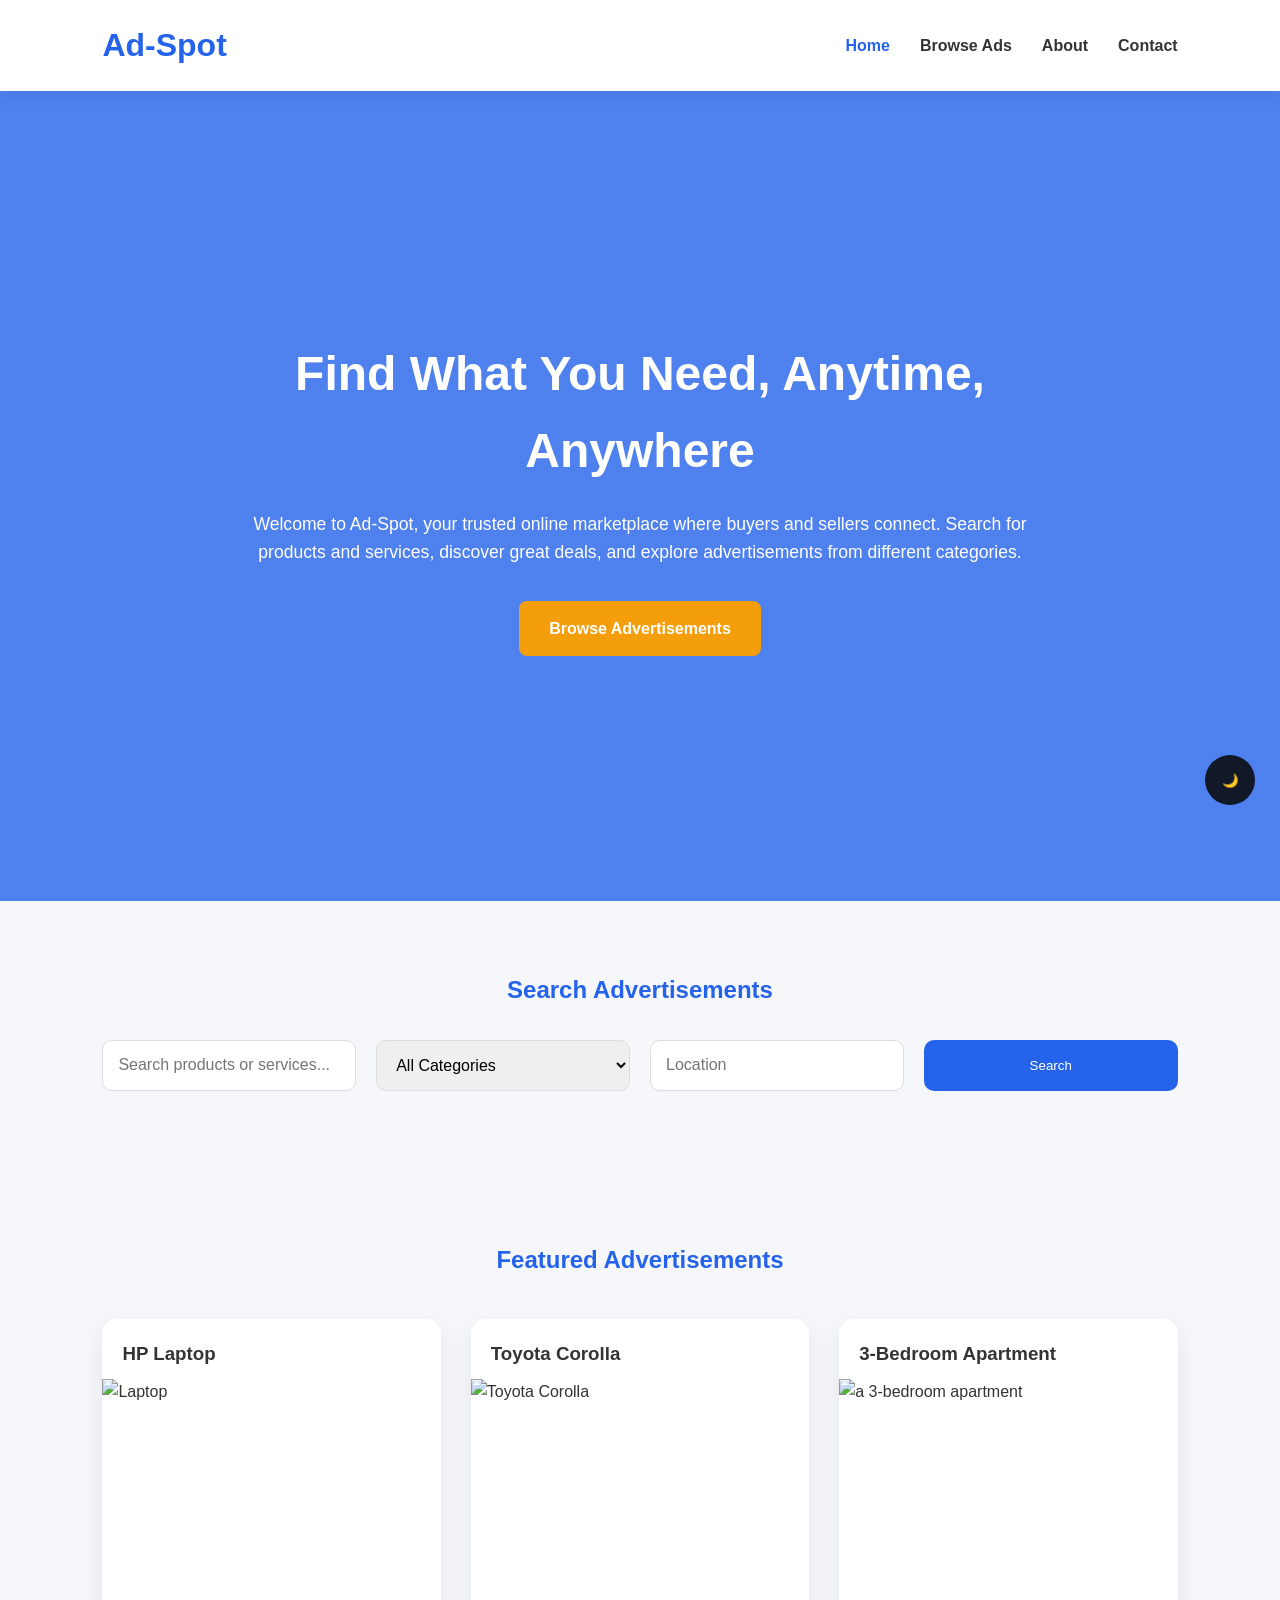
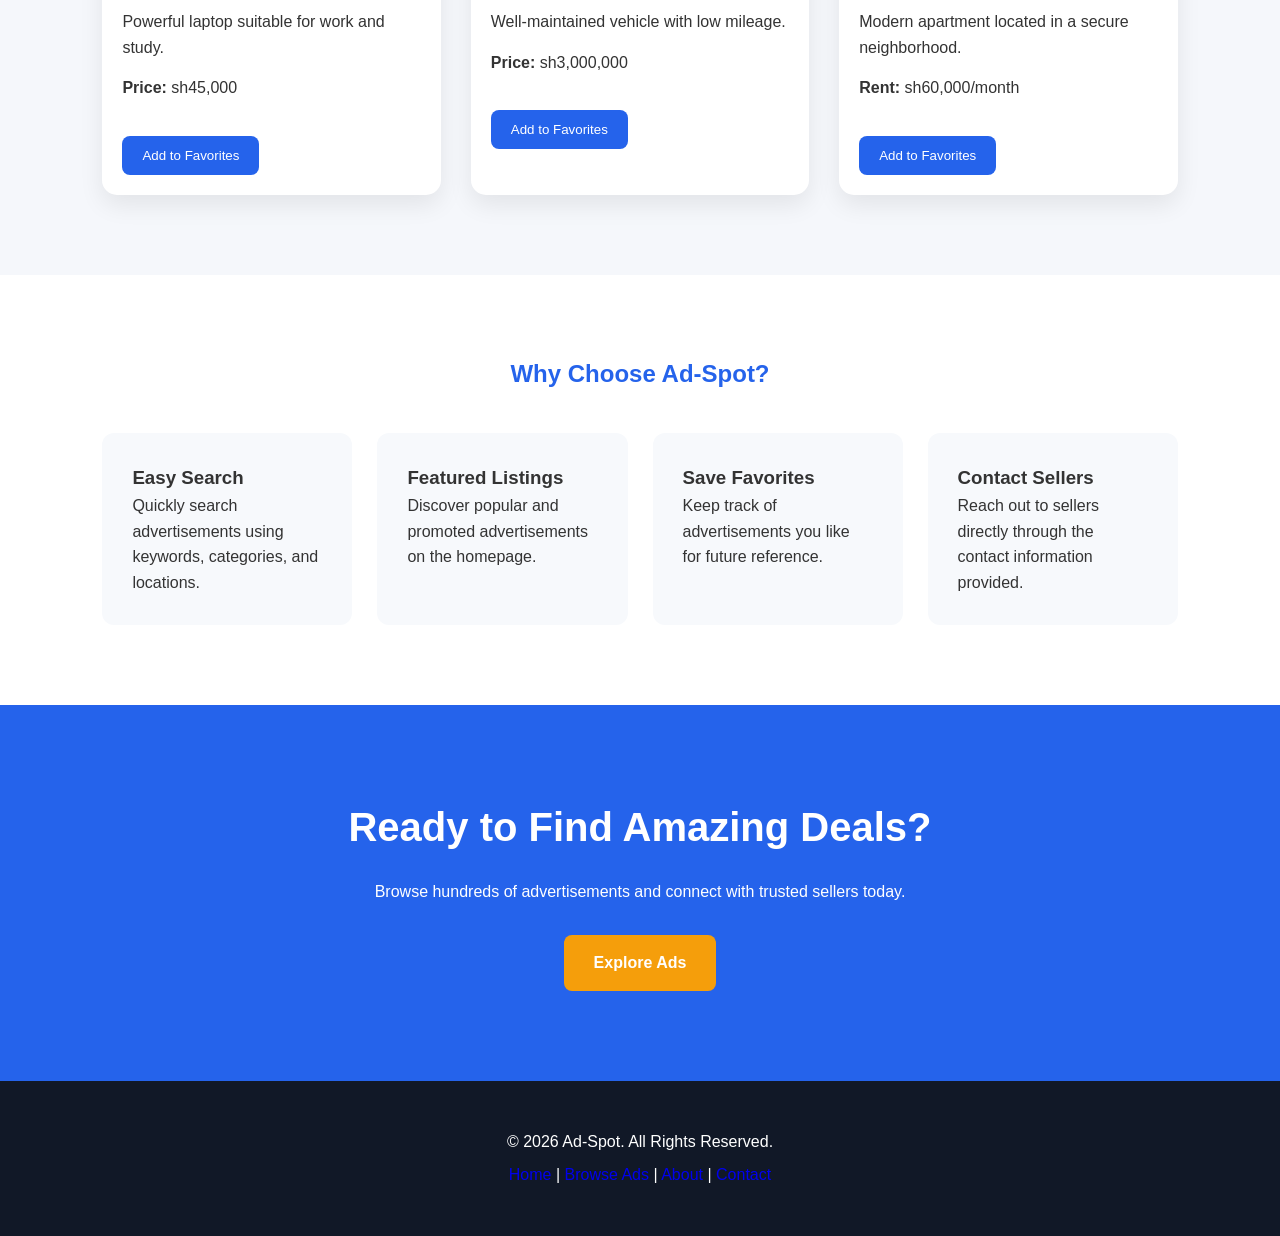
==== commit 5f06e7f8: "final Edit" ====
--- a/index.html
+++ b/index.html
@@ -1,157 +1,3 @@
-<!DOCTYPE html>
-<html lang="en">
-<head>
-    <meta charset="UTF-8">
-    <meta name="viewport" content="width=device-width, initial-scale=1.0">
-    <meta name="description" content="Ad-Spot - Search and browse advertisements for products and services.">
-    <title>Ad-Spot | Home</title>
-
-    <link rel="stylesheet" href="style.css">
-</head>
-
-<body>
-
-    <!-- Header -->
-    <header>
-        <div class="logo">
-            <h1>Ad-Spot</h1>
-        </div>
-
-        <nav>
-            <ul>
-                <li><a href="index.html" class="active">Home</a></li>
-                <li><a href="browse.html">Browse Ads</a></li>
-                <li><a href="about.html">About</a></li>
-                <li><a href="contact.html">Contact</a></li>
-            </ul>
-        </nav>
-    </header>
-
-    <!--  Hero Section -->
-    <section class="hero">
-        <div class="hero-text">
-            <h2>Find What You Need, Anytime, Anywhere</h2>
-
-            <p>
-                Welcome to Ad-Spot, your trusted online marketplace where buyers
-                and sellers connect. Search for products and services, discover
-                great deals, and explore advertisements from different categories.
-            </p>
-
-            <a href="browse.html" class="btn">Browse Advertisements</a>
-        </div>
-    </section>
-
-    <!--  Search-->
-    <section class="search">
-        <h2>Search Advertisements</h2>
-
-        <form>
-            <input type="text" placeholder="Search products or services...">
-
-            <select>
-                <option>All Categories</option>
-                <option>Electronics</option>
-                <option>Vehicles</option>
-                <option>Property</option>
-                <option>Fashion</option>
-                <option>Jobs</option>
-                <option>Services</option>
-            </select>
-
-            <input type="text" placeholder="Location">
-
-            <button type="submit">Search</button>
-        </form>
-    </section>
-
-    <!-- Featured Ads -->
-    <section class="featured-ads">
-        <h2>Featured Advertisements</h2>
-
-        <div class="ads">
-
-            <article class="card">
-                
-                <h3>HP Laptop</h3>
-                <img src="https://images.unsplash.com/photo-1541807084-5c52b6b3adef?fm=jpg&q=60&w=3000&auto=format&fit=crop&ixlib=rb-4.1.0&ixid=M3wxMjA3fDB8MHxzZWFyY2h8NHx8bGFwdG9wfGVufDB8fDB8fHww" alt="" height="250pxl" width="250pxl>
-
-                <p>Powerful laptop suitable for work and study.</p>
-                <p><strong>Price:</strong> $450</p>
-                <button>Add to Favorites</button>
-            </article>
-
-            <article class="card">
-                
-                <h3>Toyota Corolla</h3>
-                <img src="https://upload.wikimedia.org/wikipedia/commons/thumb/f/f6/Toyota_Corolla_Limousine_Hybrid_Genf_2019_1Y7A5576.jpg/330px-Toyota_Corolla_Limousine_Hybrid_Genf_2019_1Y7A5576.jpg?utm_source=sco.wikipedia.org&utm_campaign=parser&utm_content=thumbnail" alt="" height="250pxl" width="250pxl">
-                <p>Well-maintained vehicle with low mileage.</p>
-                <p><strong>Price:</strong> $8,000</p>
-                <button>Add to Favorites</button>
-            </article>
-
-            <article class="card">
-                <img src="images/house.jpg" alt="House Advertisement">
-                <h3>3-Bedroom Apartment</h3>
-                <p>Modern apartment located in a secure neighborhood.</p>
-                <p><strong>Rent:</strong> $600/month</p>
-                <button>Add to Favorites</button>
-            </article>
-
-        </div>
-    </section>
-
-    <!-- Why Choose Us  -->
-    <section class="features">
-        <h2>Why Choose Ad-Spot?</h2>
-
-        <div class="feature-list">
-
-            <div class="feature">
-                <h3>🔍 Easy Search</h3>
-                <p>Quickly search advertisements using keywords, categories, and locations.</p>
-            </div>
-
-            <div class="feature">
-                <h3>⭐ Featured Listings</h3>
-                <p>Discover popular and promoted advertisements on the homepage.</p>
-            </div>
-
-            <div class="feature">
-                <h3>❤️ Save Favorites</h3>
-                <p>Keep track of advertisements you like for future reference.</p>
-            </div>
-
-            <div class="feature">
-                <h3>📱 Responsive Design</h3>
-                <p>Enjoy a seamless experience on mobile, tablet, and desktop devices.</p>
-            </div>
-
-        </div>
-    </section>
-
-    <!--  Call to Action  -->
-    <section class="cta">
-        <h2>Ready to Find Amazing Deals?</h2>
-        <p>Browse hundreds of advertisements and connect with trusted sellers today.</p>
-
-        <a href="browse.html" class="btn">Explore Ads</a>
-    </section>
-
-    <!--  Footer  -->
-    <footer>
-        <p>&copy; 2026 Ad-Spot. All Rights Reserved.</p>
-
-        <p>
-            Email: info@adspot.com |
-            Phone: +254 700 000 000
-        </p>
-    </footer>
-
-</body>
-</html>
-
-
 <!DOCTYPE html>
 <html lang="en">
 <head>
--- a/style.css
+++ b/style.css
@@ -1447,6 +1447,78 @@
 
 }
 
+.button-group{
+
+    display:flex;
+
+    gap:15px;
+
+    margin-top:20px;
+
+}
+
+.btn{
+
+    padding:15px 30px;
+
+    border:none;
+
+    border-radius:8px;
+
+    cursor:pointer;
+
+    font-size:16px;
+
+    font-weight:600;
+
+    transition:.3s;
+
+}
+
+.btn-primary{
+
+    background:#2563EB;
+
+    color:white;
+
+}
+
+.btn-primary:hover{
+
+    background:#1D4ED8;
+
+}
+
+.btn-secondary{
+
+    background:#6B7280;
+
+    color:white;
+
+}
+
+.btn-secondary:hover{
+
+    background:#4B5563;
+
+}
+
+@media(max-width:600px){
+
+.button-group{
+
+    flex-direction:column;
+
+}
+
+.btn{
+
+    width:100%;
+
+}
+
+}
+
 /*ERRORS*/
 
 .field-error{
@@ -1485,6 +1557,132 @@
     transform:translateY(-5px);
 
     transition:.3s;
+
+}
+
+/*RESET MODAL*/
+
+.modal{
+
+    position:fixed;
+
+    top:0;
+
+    left:0;
+
+    width:100%;
+
+    height:100%;
+
+    background:rgba(0,0,0,.6);
+
+    display:none;
+
+    justify-content:center;
+
+    align-items:center;
+
+    z-index:9999;
+
+}
+
+.modal.show{
+
+    display:flex;
+
+}
+
+.modal-content{
+
+    width:90%;
+
+    max-width:420px;
+
+    background:#fff;
+
+    border-radius:15px;
+
+    padding:35px;
+
+    text-align:center;
+
+    animation:popup .3s ease;
+
+}
+
+.modal-content h2{
+
+    color:#2563EB;
+
+    margin-bottom:15px;
+
+}
+
+.modal-content p{
+
+    color:#555;
+
+    margin-bottom:30px;
+
+    line-height:1.6;
+
+}
+
+.modal-buttons{
+
+    display:flex;
+
+    justify-content:center;
+
+    gap:15px;
+
+}
+
+.btn-danger{
+
+    background:#EF4444;
+
+    color:white;
+
+}
+
+.btn-danger:hover{
+
+    background:#DC2626;
+
+}
+
+@keyframes popup{
+
+    from{
+
+        transform:scale(.8);
+
+        opacity:0;
+
+    }
+
+    to{
+
+        transform:scale(1);
+
+        opacity:1;
+
+    }
+
+}
+
+body.dark .modal-content{
+
+    background:#1F2937;
+
+    color:white;
+
+}
+
+body.dark .modal-content p{
+
+    color:#ddd;
 
 }
 
